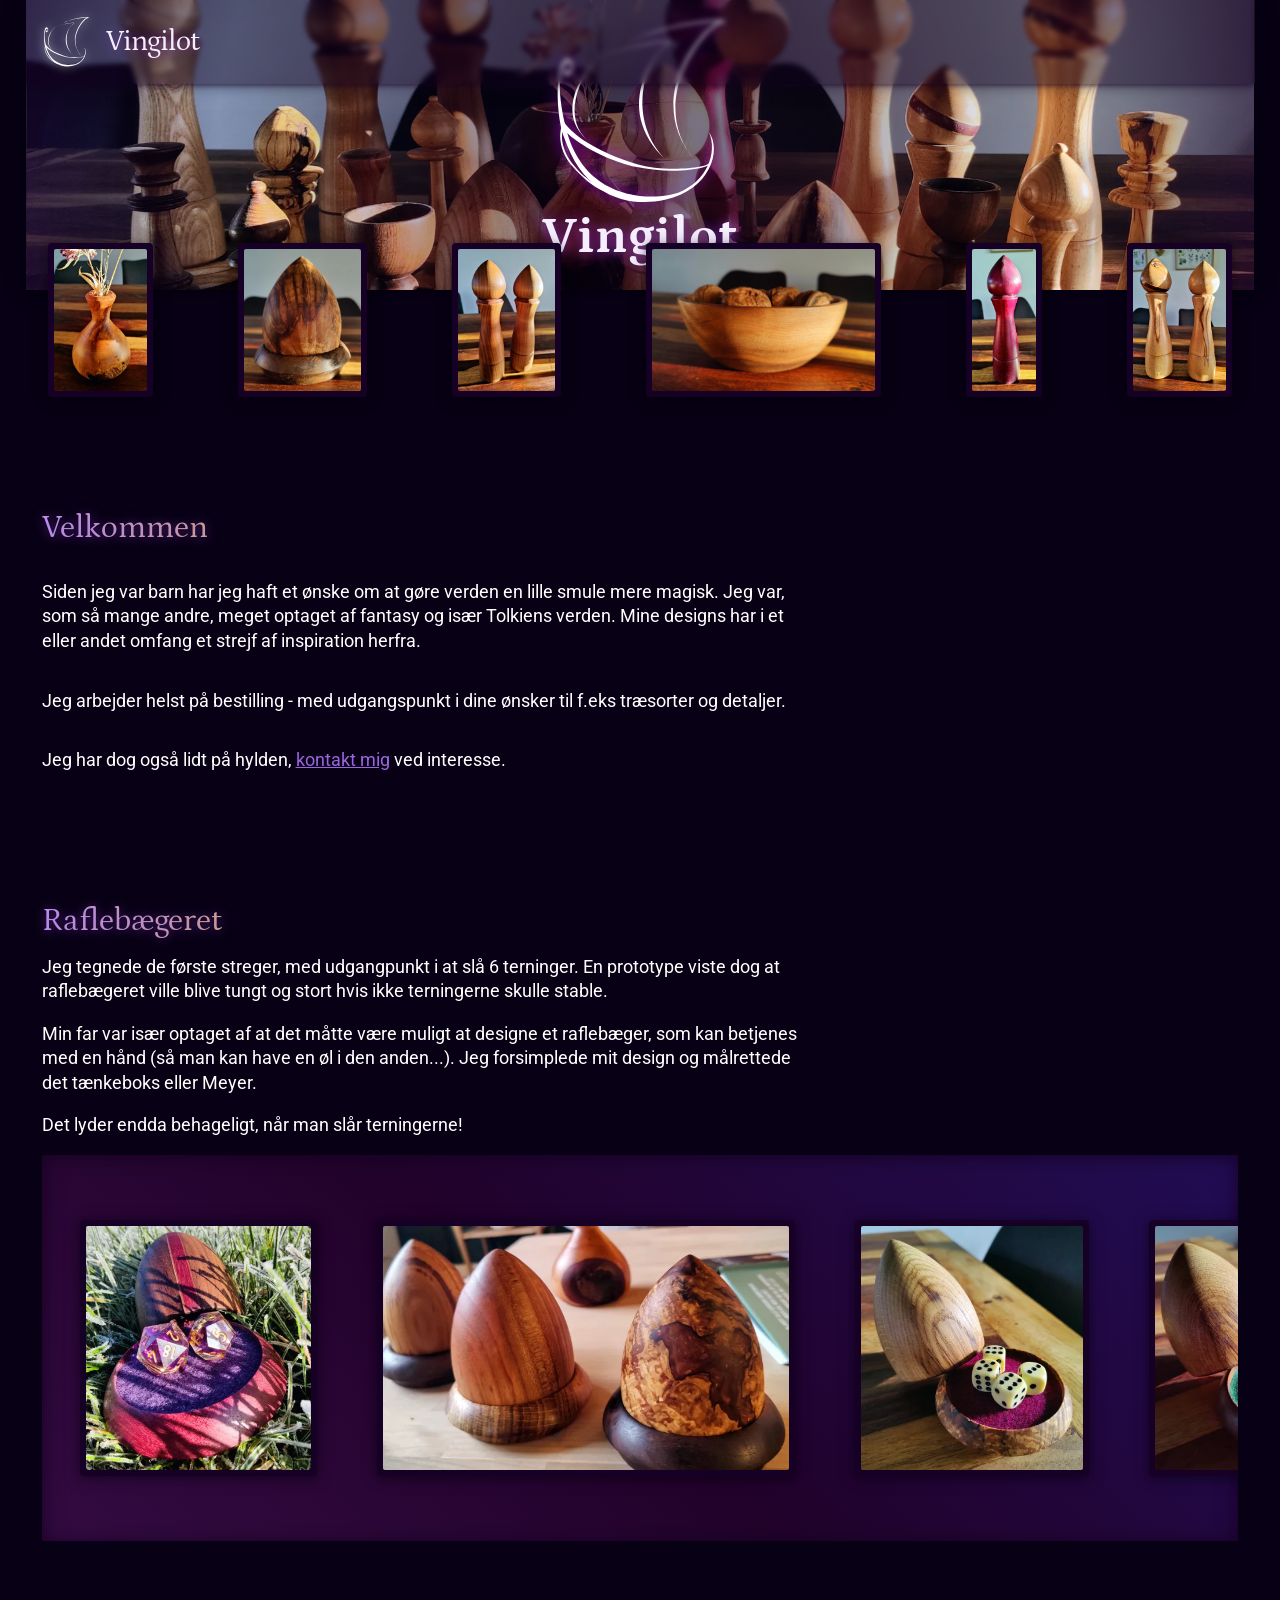
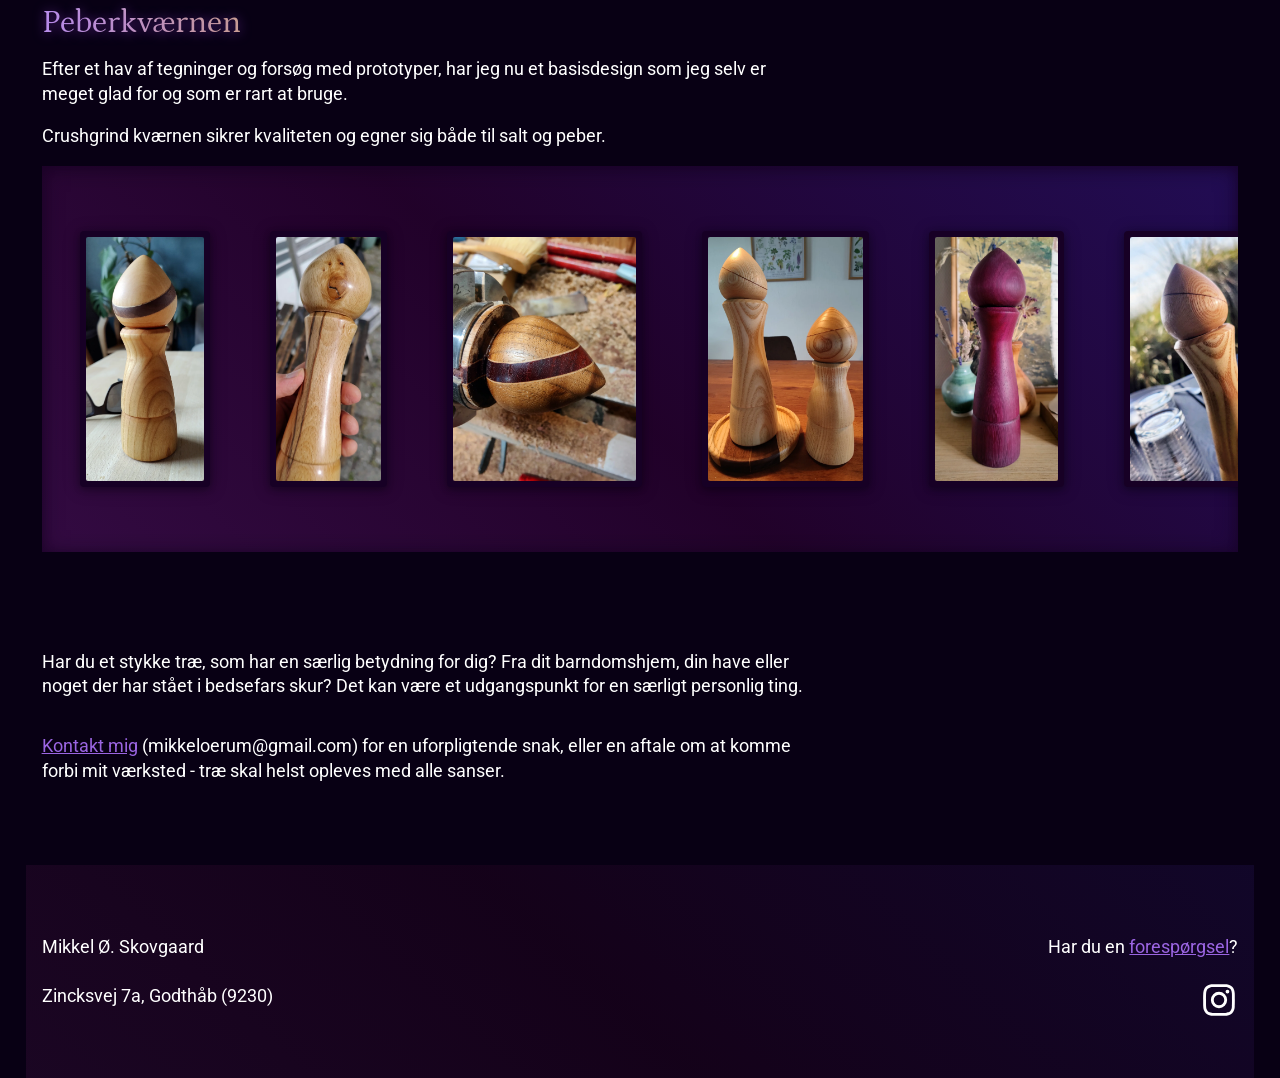
==== index.html @ 942db1cf "lazy load raffle" ====
<!doctype html>
<html lang="da-DK">
<head>
	<meta charset="UTF-8">
	<meta name="title" content="Trædrejer, Mikkel Ø. Skovgaard">
	<meta name="description" content="Jeg designer og drejer i træ og forsøger at skabe et lille strejf af hverdagsmagi med de ting jeg laver.">
	<meta name="viewport" content="width=device-width, initial-scale=1.0, maximum-scale=1, user-scalable=0">
    <link rel="canonical" href="https://vingilot.dk" />
	<title>Vingilot, trædrejer Mikkel Ø. Skovgaard</title>

    <link rel="stylesheet" href="styles/index.css">
</head>
<body>
	<div class="header-menu">
		<div class="left">
			<img src="images/vingilot_clean4.svg" alt="Vingilot logo, a ship">
			<h2>Vingilot</h2>
		</div>	
	</div>
	<header>
		<div class="band">
			<div class="content">
				<img src="images/vingilot_clean4.svg" alt="Vingilot logo, a ship">
				<h1>Vingilot</h1>
			</div>
		</div>
	</header>
	
	<section class="band main-content">
		<div class="content">
			<div class="header-gallery">
				<button popovertarget="image1"> 
					<div class="gallery-image-container">
						<img src="images/gallery/vase.webp" alt="turned vase" />
					</div>
				</button>
				<button popovertarget="image3"> 
					<div class="gallery-image-container">
						<img src="images/gallery/raffle_knot.webp" alt="raffle cup made from wood. It looks a bit like an acorn" /> 
					</div>
				</button>
				<button popovertarget="image4"> 
					<div class="gallery-image-container">
						<img src="images/gallery/cherry_grinders.webp" alt="2 pepper grinders made from smoked cherry wood" /> 
					</div>
				</button>
				<button popovertarget="image5" class="hidden-600"> 
					<div class="gallery-image-container">
						<img src="images/gallery/walnut_bowl.webp" alt="walnut bowl with walnuts in" /> 
					</div>
				</button>
				<button popovertarget="image6" class="hidden-800"> 
					<div class="gallery-image-container">
						<img src="images/gallery/amaranth_grinder.webp" alt="pepper grinder made from a red wood called amaranth" /> 
					</div>
				</button>
				<button popovertarget="image7" class="hidden-700"> 
					<div class="gallery-image-container">
						<img src="images/gallery/beech_grinders.webp" alt="pepper grinders made from beech wood. They both have knots and miscolorations" /> 
					</div>
				</button>

				<div class="popover-image" popover id="image1">
					<img src="images/gallery/vase.webp" alt="turned vase" />
				</div>
				<div class="popover-image" popover id="image3">
					<img src="images/gallery/raffle_knot.webp" alt="raffle cup made from wood. It looks a bit like an acorn"  />
				</div>
				<div class="popover-image" popover id="image4">
					<img src="images/gallery/cherry_grinders.webp" alt="2 pepper grinders made from smoked cherry wood" />
				</div>
				<div class="popover-image" popover id="image5">
					<img src="images/gallery/walnut_bowl.webp" alt="walnut bowl with walnuts in" />
				</div>
				<div class="popover-image" popover id="image6">
					<img src="images/gallery/amaranth_grinder.webp" alt="pepper grinder made from a red wood called amaranth" />
				</div>
				<div class="popover-image" popover id="image7">
					<img src="images/gallery/beech_grinders.webp" alt="pepper grinders made from beech wood. They both have knots and miscolorations" />
				</div>
			</div>
		</div>
    </section>
	<section class="band">
		<div class="content text">
			<div>
				<h2>Velkommen</h2>
			</div>
			<p>Siden jeg var barn har jeg haft et ønske om at gøre verden en lille smule mere magisk. Jeg var, som så mange andre, meget optaget af fantasy og især Tolkiens verden. Mine designs har i et eller andet omfang et strejf af inspiration herfra.</p>
			<p>Jeg arbejder helst på bestilling - med udgangspunkt i dine ønsker til f.eks træsorter og detaljer.</p>
			<p>Jeg har dog også lidt på hylden, <a href="mailto:mikkeloerum@gmail.com">kontakt mig</a> ved interesse.</p>
		</div>
    </section>
	<section class="band">
		<div class="content">
			<div class="product">
				<h2>Raflebægeret</h2>
				<p>Jeg tegnede de første streger, med udgangpunkt i at slå 6 terninger. En prototype viste dog at raflebægeret ville blive tungt og stort hvis ikke terningerne skulle stable.</p>
				<p>Min far var især optaget af at det måtte være muligt at designe et raflebæger, som kan betjenes med en hånd (så man kan have en øl i den anden...). Jeg forsimplede mit design og målrettede det tænkeboks eller Meyer.</p>
				<p>Det lyder endda behageligt, når man slår terningerne!</p>
				<div class="gallery">
					<button popovertarget="raffle_7"> 
						<div class="gallery-image-container">
							<img src="images/gallery/raffle/raffle_7_small.webp" alt="raffle cup with 2 dungeons and dragons dice" /> 
						</div>
					</button>
					<button popovertarget="raffle_4"> 
						<div class="gallery-image-container">
							<img src="images/gallery/raffle/raffle_4_small.webp" alt="3 acorn shaped raffle cups" /> 
						</div>
					</button>
					<button popovertarget="raffle_a"> 
						<div class="gallery-image-container">
							<img src="images/gallery/raffle/raffle_a_small.webp" alt="raffle cup. the lid is leaning on the base revealing 4 dice" /> 
						</div>
					</button>
					<button popovertarget="raffle_8"> 
						<div class="gallery-image-container">
							<img src="images/gallery/raffle/raffle_8_small.webp" alt="raffle cup. the lid is leaning on the base" /> 
						</div>
					</button>
					<button popovertarget="raffle_3"> 
						<div class="gallery-image-container">
							<img src="images/gallery/raffle/raffle_3_small.webp" alt="rafle cups on a shelf" /> 
						</div>
					</button>
					<button popovertarget="raffle_2"> 
						<div class="gallery-image-container">
							<img src="images/gallery/raffle/raffle_2_small.webp" alt="4 raffle cups. the one in front has it's lid leaning on the base revealing 4 dice on red felt" /> 
						</div>
					</button>
					<button popovertarget="raffle_9"> 
						<div class="gallery-image-container">
							<img src="images/gallery/raffle/raffle_9_small.webp" alt="4 raffle cups" /> 
						</div>
					</button>
					<button popovertarget="raffle_6"> 
						<div class="gallery-image-container">
							<img src="images/gallery/raffle/raffle_6_small.webp" alt="raffle cup with amaranth detail. 4 dice" /> 
						</div>
					</button>

					<div class="popover-image" popover id="raffle_2">
						<img src="images/gallery/raffle/raffle_2.webp" loading="lazy" alt="4 raffle cups. the one in front has it's lid leaning on the base revealing 4 dice on red felt" /> 
					</div>
					<div class="popover-image" popover id="raffle_3">
						<img src="images/gallery/raffle/raffle_3.webp" loading="lazy" alt="rafle cups on a shelf" /> 
					</div>
					<div class="popover-image" popover id="raffle_4">
						<img src="images/gallery/raffle/raffle_4.webp" loading="lazy" alt="3 acorn shaped raffle cups" /> 
					</div>
					<div class="popover-image" popover id="raffle_6">
						<img src="images/gallery/raffle/raffle_6.webp" loading="lazy" alt="raffle cup with amaranth detail. 4 dice" /> 
					</div>
					<div class="popover-image" popover id="raffle_7">
						<img src="images/gallery/raffle/raffle_7.webp" loading="lazy" alt="raffle cup with 2 dungeons and dragons dice" /> 
					</div>
					<div class="popover-image" popover id="raffle_8">
						<img src="images/gallery/raffle/raffle_8.webp" loading="lazy" alt="raffle cup. the lid is leaning on the base" /> 
					</div>
					<div class="popover-image" popover id="raffle_9">
						<img src="images/gallery/raffle/raffle_9.webp" loading="lazy" alt="4 raffle cups" /> 
					</div>
					<div class="popover-image" popover id="raffle_a">
						<img src="images/gallery/raffle/raffle_a.webp" loading="lazy" alt="raffle cup. the lid is leaning on the base revealing 4 dice" /> 
					</div>
				</div>
			</div>
		</div>
	</section>
	<section class="band">
		<div class="content">
			<div class="product">
				<h2>Peberkværnen</h2>
				<p>Efter et hav af tegninger og forsøg med prototyper, har jeg nu et basisdesign som jeg selv er meget glad for og som er rart at bruge.</p>
				<p>Crushgrind kværnen sikrer kvaliteten og egner sig både til salt og peber.</p>
				<div class="gallery">
					<button popovertarget="grinder_9"> 
						<div class="gallery-image-container">
							<img src="images/gallery/grinder/grinder_9.webp" alt="cherry pepper grinder with walnut detail." /> 
						</div>
					</button>
					<button popovertarget="grinder_2"> 
						<div class="gallery-image-container">
							<img src="images/gallery/grinder/grinder_2.webp" alt="beech pepper grinder with a knot and miscolored wood" /> 
						</div>
					</button>
					<button popovertarget="grinder_b"> 
						<div class="gallery-image-container">
							<img src="images/gallery/grinder/grinder_b.webp" alt="walnut pepper grinder top sitting in the lathe. amaranth detail" /> 
						</div>
					</button>
					<button popovertarget="grinder_a"> 
						<div class="gallery-image-container">
							<img src="images/gallery/grinder/grinder_a.webp" alt="a big and a small pepper grinder in a light wood" /> 
						</div>
					</button>
					<button popovertarget="grinder_5"> 
						<div class="gallery-image-container">
							<img src="images/gallery/grinder/grinder_5.webp" alt="amarant pepper grinder" /> 
						</div>
					</button>
					<button popovertarget="grinder_6"> 
						<div class="gallery-image-container">
							<img src="images/gallery/grinder/grinder_6.webp" alt="pepper grinder on a table. Sunshine in the background" /> 
						</div>
					</button>
					<button popovertarget="grinder_7"> 
						<div class="gallery-image-container">
							<img src="images/gallery/grinder/grinder_7.webp" alt="2 pepper grinders one is dark made from walnut and ebony the other from beech wood" /> 
						</div>
					</button>
					<button popovertarget="grinder_3"> 
						<div class="gallery-image-container">
							<img src="images/gallery/grinder/grinder_3.webp" alt="hand holding a small and a large pepper grinder" /> 
						</div>
					</button>
					<button popovertarget="grinder_1"> 
						<div class="gallery-image-container">
							<img src="images/gallery/grinder/grinder_1.webp" alt="small pepper grinder made from light wood" /> 
						</div>
					</button>
					<button popovertarget="grinder_8"> 
						<div class="gallery-image-container">
							<img src="images/gallery/grinder/grinder_8.webp" alt="small pepper grinder made from cherry standing on a lawn" /> 
						</div>
					</button>

					<div class="popover-image" popover id="grinder_1">
						<img src="images/gallery/grinder/grinder_1.webp" alt="small pepper grinder made from light wood" />
					</div>
					<div class="popover-image" popover id="grinder_2">
						<img src="images/gallery/grinder/grinder_2.webp" alt="beech pepper grinder with a knot and miscolored wood" />
					</div>
					<div class="popover-image" popover id="grinder_3">
						<img src="images/gallery/grinder/grinder_3.webp" alt="hand holding a small and a large pepper grinder" />
					</div>
					<div class="popover-image" popover id="grinder_5">
						<img src="images/gallery/grinder/grinder_5.webp" alt="amarant pepper grinder" />
					</div>
					<div class="popover-image" popover id="grinder_6">
						<img src="images/gallery/grinder/grinder_6.webp" alt="pepper grinder on a table. Sunshine in the background" />
					</div>
					<div class="popover-image" popover id="grinder_7">
						<img src="images/gallery/grinder/grinder_7.webp" alt="2 pepper grinders one is dark made from walnut and ebony the other from beech wood" />
					</div>
					<div class="popover-image" popover id="grinder_8">
						<img src="images/gallery/grinder/grinder_8.webp" alt="small pepper grinder made from cherry standing on a lawn" />
					</div>
					<div class="popover-image" popover id="grinder_9">
						<img src="images/gallery/grinder/grinder_9.webp" alt="cherry pepper grinder with walnut detail." />
					</div>
					<div class="popover-image" popover id="grinder_a">
						<img src="images/gallery/grinder/grinder_a.webp" alt="a big and a small pepper grinder in a light wood" />
					</div>
					<div class="popover-image" popover id="grinder_b">
						<img src="images/gallery/grinder/grinder_b.webp" alt="walnut pepper grinder top sitting in the lathe. amaranth detail" />
					</div>
				</div>
			</div>
		</div>
	</section>
	<section class="band">
		<div class="content text">
			<p>Har du et stykke træ, som har en særlig betydning for dig? Fra dit barndomshjem, din have eller noget der har stået i bedsefars skur? Det kan være et udgangspunkt for en særligt personlig ting.</p>
			<p><a href="mailto:mikkeloerum@gmail.com">Kontakt mig</a> (mikkeloerum@gmail.com) for en uforpligtende snak, eller en aftale om at komme forbi mit værksted - træ skal helst opleves med alle sanser.</p>
		</div>
    </section>
	<footer class="band">
		<div class="content">
			<div>
				<p>Mikkel Ø. Skovgaard</p>
				<p>Zincksvej 7a, Godthåb (9230)</p>
			</div>
			<div class="right">
				<p>Har du en <a href="mailto:mikkeloerum@gmail.com">forespørgsel</a>?</p>
				<a href="https://www.instagram.com/mikkeloerumskp/"><img src="images/instagram-53.svg" /></a>
			</div>	
		</div>
	</footer>
</body>

<!--

Link to socials, link back here..

Hylden som interaktivt billede.

small images for performance

Better camera
About me page/section - More Vingilot, storytelling

(Hero image) - still want to do the one with stuff in the dunes
(Responsive improvements)

News section? Image feed?

-->

</html>
---- styles/index.css ----
@import url('https://fonts.googleapis.com/css2?family=Petrona:ital,wght@0,400;1,700&family=Roboto:wght@300;400;700&display=swap');

*,
*::before,
*::after {
  box-sizing: border-box;
}

html, body {
    font-size: 16px;
    padding: 0;
    margin: 0;
    display: flex;
    flex: 1;
    flex-direction: column;
    height: 100vh;
    position: relative;
    background-color: #080014;
    color: #fff;
    align-items: center;
}

.header-menu {
    position: fixed;
    top: 0;
    padding: 1rem;
    background-color: rgba(18, 2, 32, 0.456);
    z-index: 8;
    display: flex;
    justify-content: space-between;
    backdrop-filter: blur(0.15rem);
    box-shadow: 0 2px 4px rgba(26, 0, 41, 0.453), 0 2px 14px rgba(17, 0, 27, 0.511);

    h2 {
        margin: 0;
        font-size: 1.8rem;
        font-weight: 400;
        letter-spacing: -1px;
    }

    img {
        width: 3rem;
        margin-right: 1rem;
        filter: drop-shadow(0 0 .3rem rgb(255, 255, 255));
    }

    .left {
        display: flex;
        align-items: center;
    }
}

header {
    max-width: 1920px;
    background-image: radial-gradient(circle,rgba(11, 1, 24, 0.551) 12%, rgba(11, 1, 24, 0) 67%, rgba(28, 2, 51, 0.541) 100%), url(../images/vingi_bg.webp);
    background-size: cover;
    background-position: center;
    box-shadow: 0px 2px 6px #03000836, 0px 2px 12px #05000f5d, 0px 2px 24px #0a01202c;
    position: relative;
    z-index: 0;
    width: 100%;
    aspect-ratio: 2.1;
    flex-direction: column;
    display: flex;

    .content {
        align-items: center;
        flex-direction: row;
        justify-content: center;
    }

    img {
        width: clamp(4rem, 14vw, 18rem);
        filter: drop-shadow(0 0 .5rem rgb(136, 4, 212));
    }

    h1 {
        filter: drop-shadow(0 0 .5rem rgba(136, 4, 212, 0.23));
    }
}

section, header, footer, .header-menu {
    width: clamp(360px, 96vw, 1800px);
}

.band .header-navigation .content {
    align-items: center;
    flex-direction: row;
}

.band {
    display: flex;
    flex: 1;
    justify-content: center;
}

.band .content {
    display: flex;
    flex: 1; 
    flex-direction: column;
    padding: 1em;
    max-width: 100%;
}

.content.text {
    padding-top: 4rem;
    padding-bottom: 4rem;
}

.content h2 {
    display: inline-block;
	background: linear-gradient(90deg, #bc96ed, #cea78b);
	background-clip: text;
	-webkit-text-fill-color: transparent;
}

p, a {
    font-family: 'Roboto', sans-serif;
    line-height: 1.4em;
    max-width: 48rem;
    font-size: 1.1rem;
}

a, a:visited {
    color: #9b65e2;
    text-decoration: underline;
}

a:hover {
    text-decoration: underline;
}

h1, h2, h3, h4, h5, h6 {
    font-family: 'Roboto', sans-serif;
}

h1, h2 {
    color: #f5eefd;
    text-shadow: 0px 1px 0.7rem #9b44e298;
    font-family: "Petrona", serif;
}

h1 {
    font-size: clamp(2rem, calc(2.8vw + 1rem), 4rem);
    font-weight: 700;
    margin-top: 0;
    margin-bottom: 0.5rem;
}

h2 {
    margin-top: 2rem;
    margin-bottom: 1rem;
    font-size: 2rem;
    font-weight: 400;
}

h2 + p {
    margin-top: 0;
}

.header-gallery {
    display: flex;
    justify-content: space-between;
    position: relative;
    z-index: 4;
    margin-top: clamp(-8rem, -5vw, -3rem);
}

.gallery {
    display: flex;
    gap: 3rem;
    overflow-y: auto;
    max-width: 100%;
    background-image: linear-gradient(43deg,#801d945b,#4c044e5f 46%,#5828dd51);
    padding: 4rem 2rem;
    box-shadow: inset 0 2px 8px rgba(26, 0, 41, 0.474), inset 0 2px 20px rgba(17, 0, 27, 0.618);

    .gallery-image-container {
        height: clamp(256px, 18vw, 420px);
    }

}

button {
    border: none;
    background-color: transparent;
}

.gallery-image-container {
    display: inline-block;
    height: clamp(128px, 12vw, 256px);
    border: 6px solid rgb(23, 0, 37);
    border-radius: 4px;
    box-shadow: 0px 2px 6px #03000849, 0px 2px 16px #05000f5b;
    cursor: pointer;
    background-color: rgb(23, 0, 37);

    img {
        max-height: 100%;
        border-radius: 2px;
    }
}

.popover-image {
    padding: 0;
    border: 6px solid rgb(23, 0, 37);
    border-radius: 4px;
    box-shadow: 0px 2px 6px #030008a1, 0px 2px 16px 3px #05000f57, 0px 2px 24px 12px #0a012044;
    transition: opacity .4s, translate .4s, overlay .4s allow-discrete, display .4s allow-discrete;
    opacity: 0;
    translate: 0 5em;
    background-color: rgb(23, 0, 37);
    content-visibility: hidden;

    &:popover-open {
        opacity: 1;
        translate: 0 0;
        content-visibility: visible;
    }

    img {
        max-width: 84vw;
        max-height: 84vh;
    }
}

@starting-style {
  .popover-image {
    &:popover-open {
      opacity: 0;
      translate: 0 5em;
    }
  }
}

.image-band {
    display: inline-flex;
    flex-direction: row;
    flex: 1;
    gap: 2rem;
    flex-wrap: wrap;
    margin-bottom: 2rem;

    img {
        height: 320px;
        transition: all .25s ease;
        filter: saturate(0.84);

        &:hover {
            filter: saturate(1);
        }
    }
}

.shelf-item {
    position: relative;
    box-shadow: 0px 1px 7px #09000cb6, 0px 1px 14px #000000d8;

    img {
        position: relative;
        z-index: 0;
        height: 360px;
        
    }

    .shelf-item-info {
        position: absolute;
        z-index: 1;
        bottom: 0;
        right: 0;
        left: 0;
        background: linear-gradient(360deg,rgba(10, 1, 24, 0.911) 0%, rgba(17, 2, 36, 0) 100%);
        display: flex;
        flex-direction: column;
        align-items: end;
        padding: 1rem 1.5rem;
        padding-top: 8rem;
    }

    p {
        margin: 0;
        font-size: 2rem;
        line-height: 1;
        color: #dfc5ff;
        text-shadow: 0px 1px 4px #000;
    }
}

footer {
    background-color: #06010c;
    background-image: linear-gradient(43deg,#801d942b,#4c044e34 46%,#5828dd23);
    padding: 2rem 0;
    width: 100%;

    img {
        width: 2.4rem;
    }
}

footer p, footer a, footer a:visited {
    line-height: 2rem;
}

footer a {
    text-decoration: underline;
}

footer.band .content {
    flex-direction: row;
    justify-content: space-between;
    align-items: center;
}

.right {
    text-align: right;
}

@media (max-width: 600px) {
    .hidden-600 {
        display: none;
    }
}

@media (max-width: 800px) {
    .hidden-800 {
        display: none;
    }

    header {
        aspect-ratio: 1.8;
    }
    
    .header-menu, header {
        width: 100vw;
    }
}

@media (max-width: 700px) {
    .hidden-700 {
        display: none;
    }

    header {
        aspect-ratio: 1.6;
    }
}

@media (max-width: 600px) {
    .hidden-600 {
        display: none;
    }

    header {
        aspect-ratio: 1.2;
    }

    .gallery-image-container, .popover-image {
        border-width: 4px;
    }

    .gallery {
        max-width: initial;
        margin: 0 -1rem 0 -1rem;
        padding: 2rem;
        gap: 2rem
    }

    .popover-image img {
        max-width: 96vw;
    }

    .content.text {
        padding-top: 2rem;
        padding-bottom: 2rem;
    }

    footer {
        padding: 0;

        p, a {
            font-size: 0.9rem;
        }
    }
}
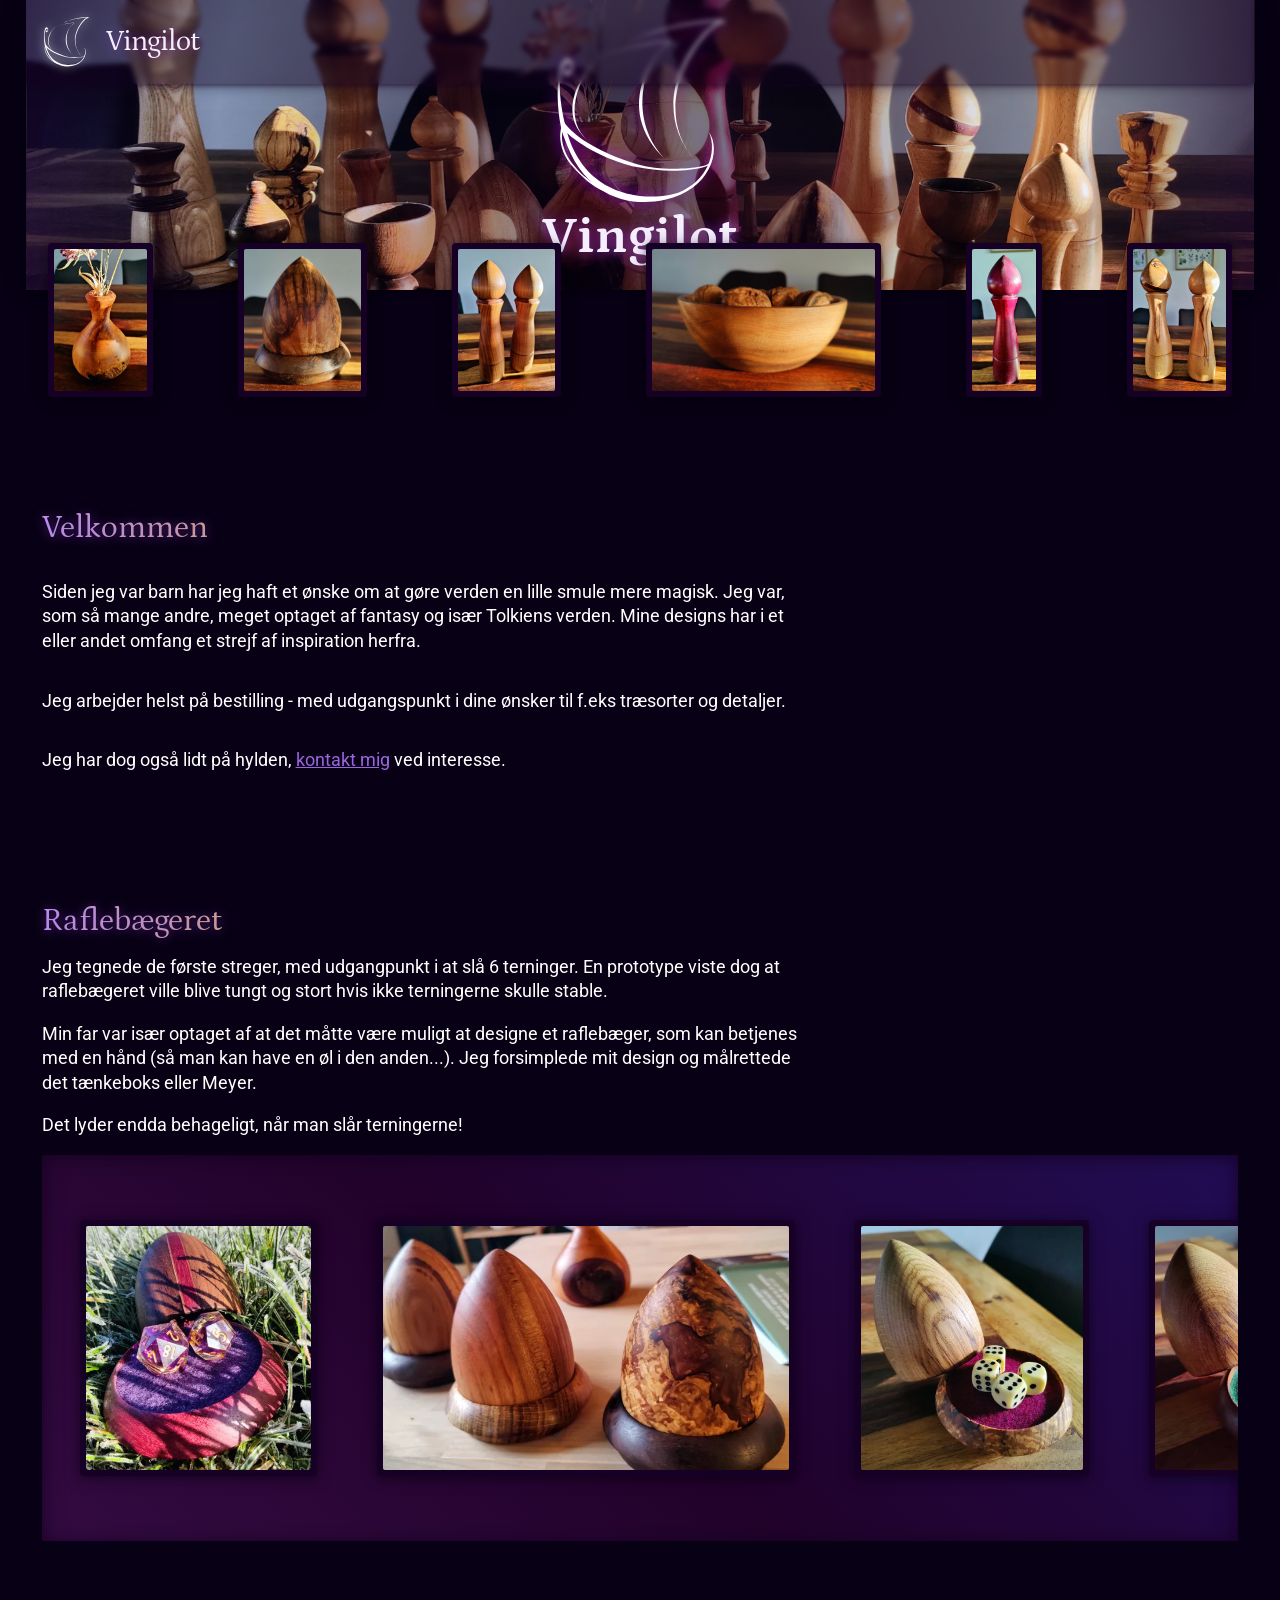
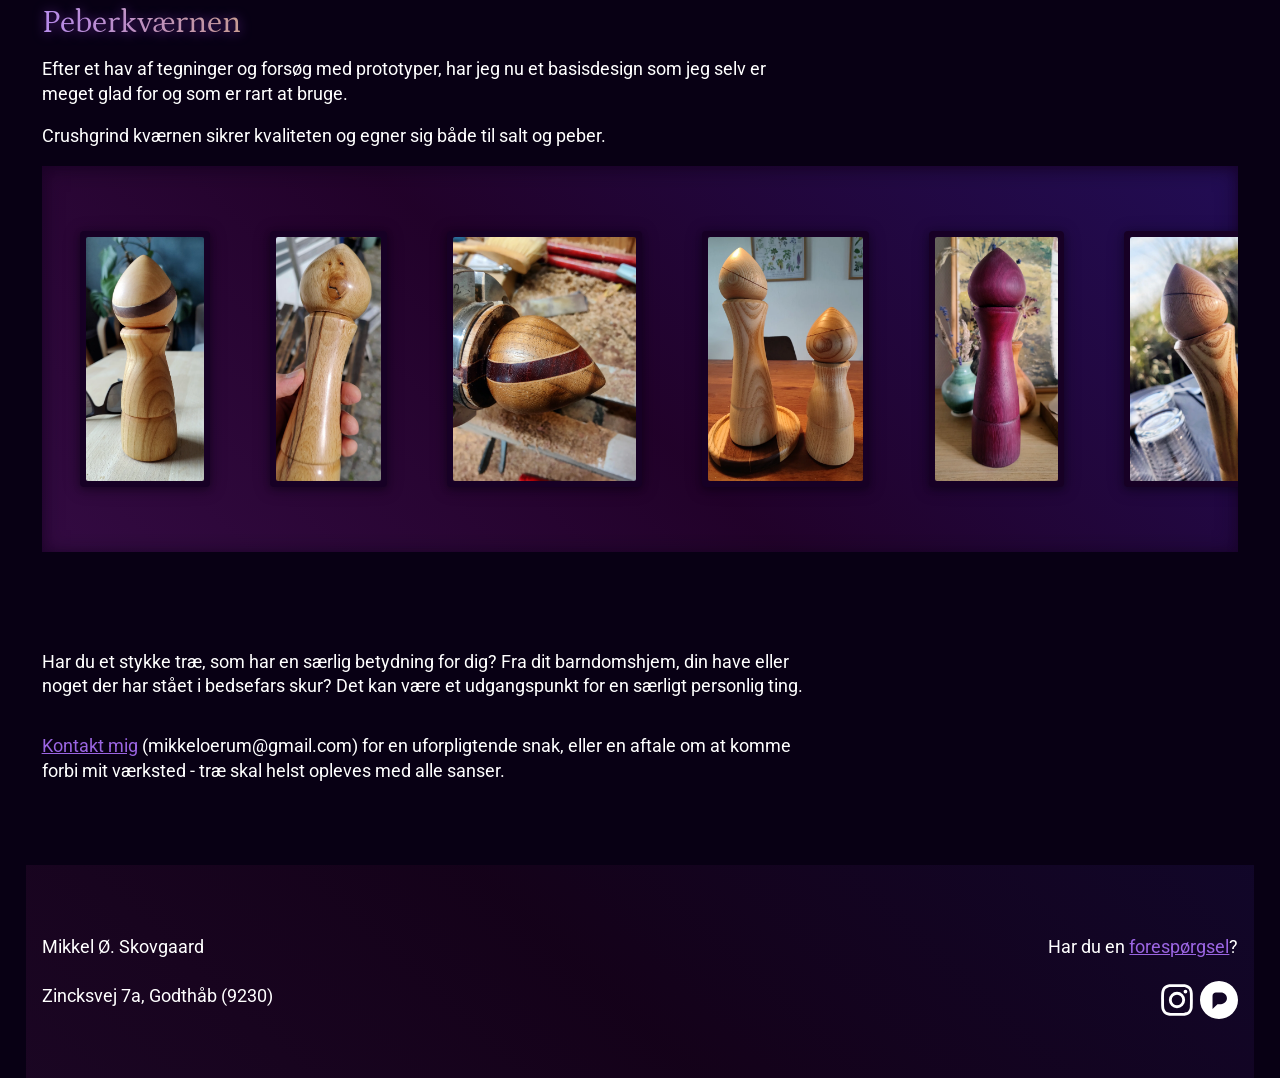
==== commit 3c388aee: "Socials" ====
--- a/index.html
+++ b/index.html
@@ -274,7 +274,10 @@
 			</div>
 			<div class="right">
 				<p>Har du en <a href="mailto:mikkeloerum@gmail.com">forespørgsel</a>?</p>
-				<a href="https://www.instagram.com/mikkeloerumskp/"><img src="images/instagram-53.svg" /></a>
+				<div class="socials">
+					<a href="https://www.instagram.com/mikkeloerumskp/" target="_blank"><img src="images/instagram-53.svg" /></a>
+					<a href="https://pixelfed.dk/Mikkeloerum" target="_blank"><img src="images/pfed.svg" /></a>
+				</div>
 			</div>	
 		</div>
 	</footer>
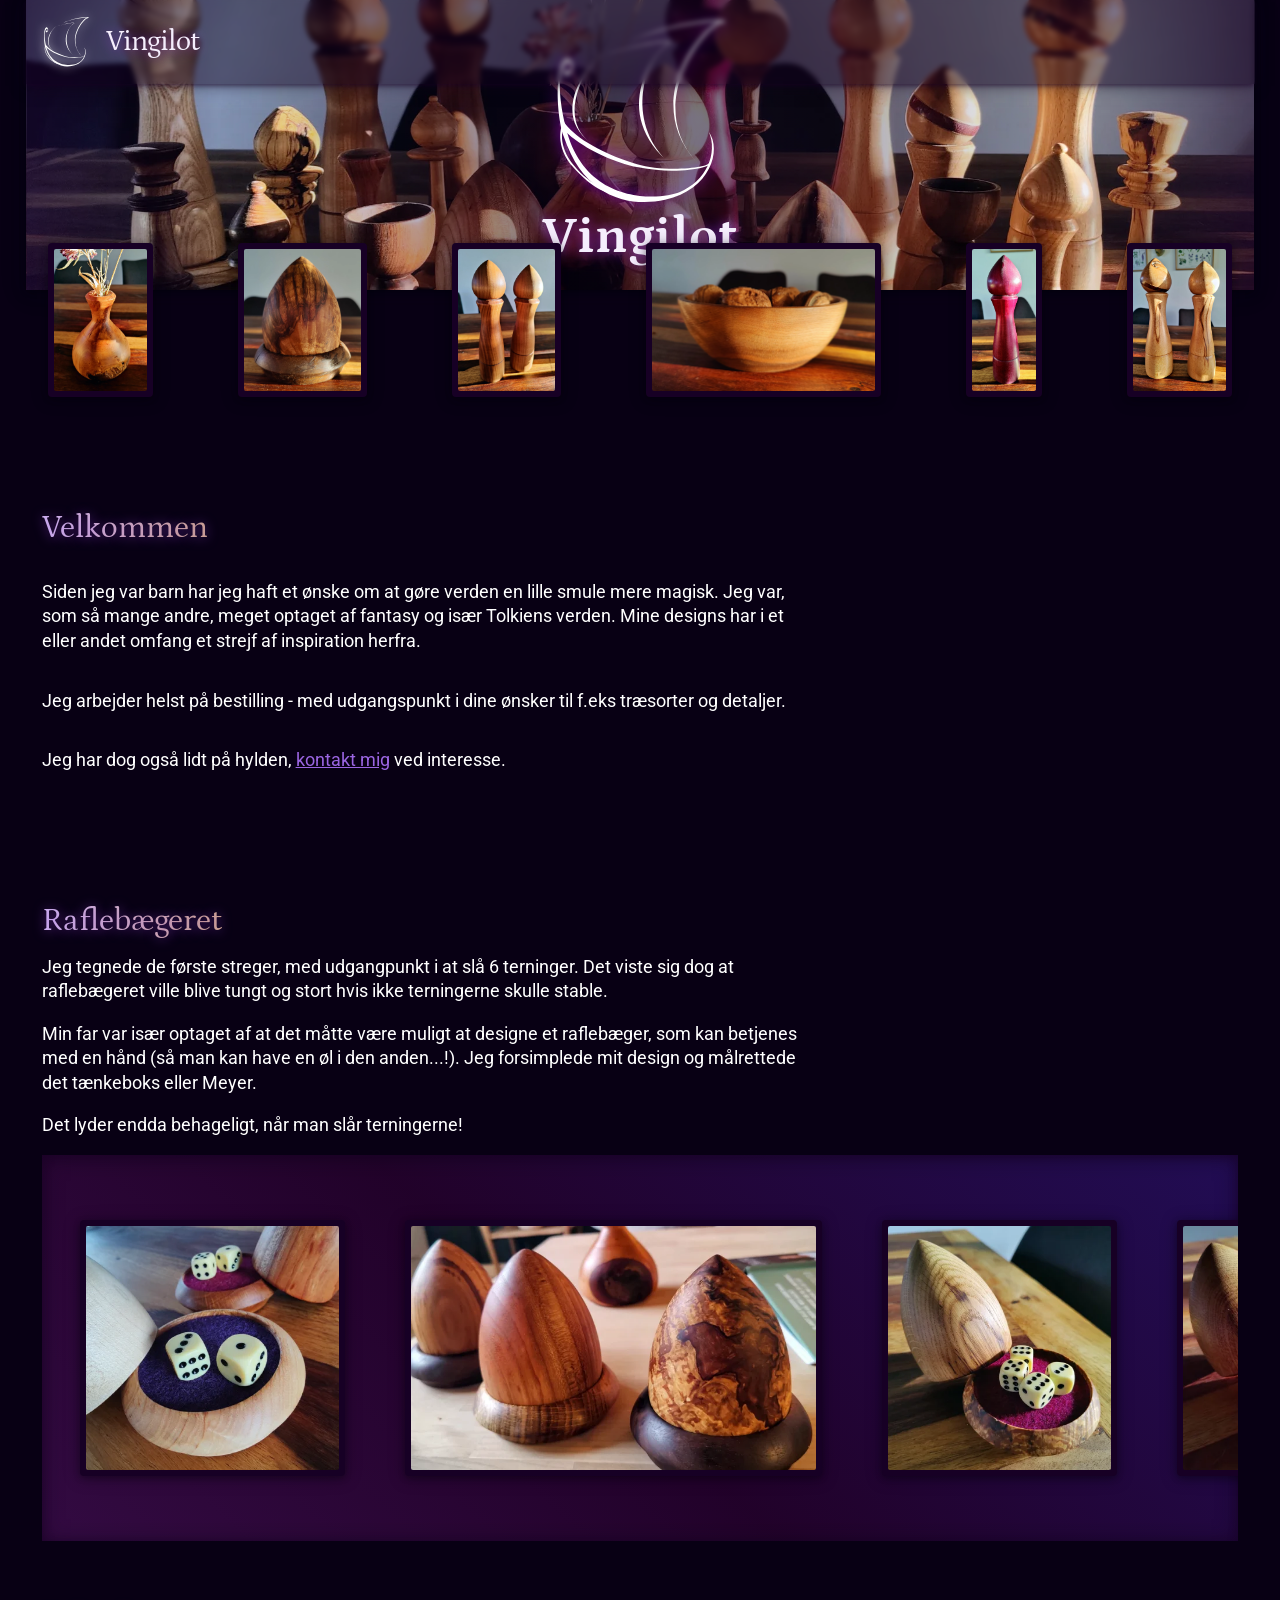
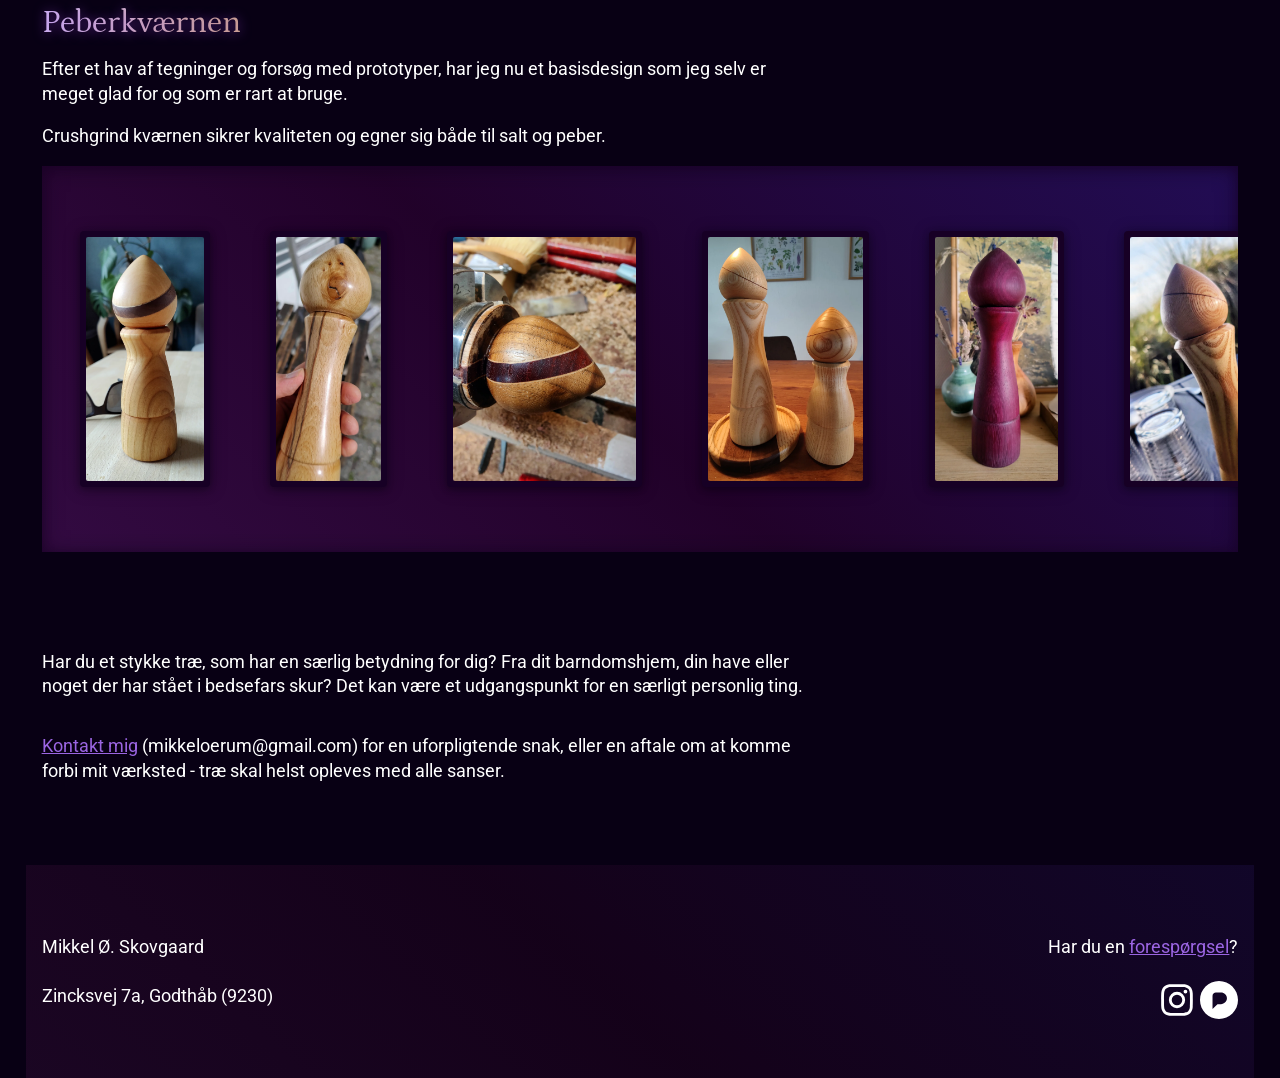
==== commit 392a3743: "New image" ====
--- a/index.html
+++ b/index.html
@@ -95,40 +95,45 @@
 		<div class="content">
 			<div class="product">
 				<h2>Raflebægeret</h2>
-				<p>Jeg tegnede de første streger, med udgangpunkt i at slå 6 terninger. En prototype viste dog at raflebægeret ville blive tungt og stort hvis ikke terningerne skulle stable.</p>
-				<p>Min far var især optaget af at det måtte være muligt at designe et raflebæger, som kan betjenes med en hånd (så man kan have en øl i den anden...). Jeg forsimplede mit design og målrettede det tænkeboks eller Meyer.</p>
+				<p>Jeg tegnede de første streger, med udgangpunkt i at slå 6 terninger. Det viste sig dog at raflebægeret ville blive tungt og stort hvis ikke terningerne skulle stable.</p>
+				<p>Min far var især optaget af at det måtte være muligt at designe et raflebæger, som kan betjenes med en hånd (så man kan have en øl i den anden...!). Jeg forsimplede mit design og målrettede det tænkeboks eller Meyer.</p>
 				<p>Det lyder endda behageligt, når man slår terningerne!</p>
 				<div class="gallery">
+					<button popovertarget="raffle_10"> 
+						<div class="gallery-image-container">
+							<img src="images/gallery/raffle/raffle_10_small.webp" alt="raffle cup with dice" /> 
+						</div>
+					</button>
+					<button popovertarget="raffle_4"> 
+						<div class="gallery-image-container">
+							<img src="images/gallery/raffle/raffle_4_small.webp" alt="3 acorn shaped raffle cups" /> 
+						</div>
+					</button>
+					<button popovertarget="raffle_a"> 
+						<div class="gallery-image-container">
+							<img src="images/gallery/raffle/raffle_a_small.webp" alt="raffle cup. the lid is leaning on the base revealing 4 dice" /> 
+						</div>
+					</button>
+					<button popovertarget="raffle_8"> 
+						<div class="gallery-image-container">
+							<img src="images/gallery/raffle/raffle_8_small.webp" alt="raffle cup. the lid is leaning on the base" /> 
+						</div>
+					</button>
+					<button popovertarget="raffle_3"> 
+						<div class="gallery-image-container">
+							<img src="images/gallery/raffle/raffle_3_small.webp" alt="rafle cups on a shelf" /> 
+						</div>
+					</button>
+					<button popovertarget="raffle_2"> 
+						<div class="gallery-image-container">
+							<img src="images/gallery/raffle/raffle_2_small.webp" alt="4 raffle cups. the one in front has it's lid leaning on the base revealing 4 dice on red felt" /> 
+						</div>
+					</button>
 					<button popovertarget="raffle_7"> 
 						<div class="gallery-image-container">
 							<img src="images/gallery/raffle/raffle_7_small.webp" alt="raffle cup with 2 dungeons and dragons dice" /> 
 						</div>
 					</button>
-					<button popovertarget="raffle_4"> 
-						<div class="gallery-image-container">
-							<img src="images/gallery/raffle/raffle_4_small.webp" alt="3 acorn shaped raffle cups" /> 
-						</div>
-					</button>
-					<button popovertarget="raffle_a"> 
-						<div class="gallery-image-container">
-							<img src="images/gallery/raffle/raffle_a_small.webp" alt="raffle cup. the lid is leaning on the base revealing 4 dice" /> 
-						</div>
-					</button>
-					<button popovertarget="raffle_8"> 
-						<div class="gallery-image-container">
-							<img src="images/gallery/raffle/raffle_8_small.webp" alt="raffle cup. the lid is leaning on the base" /> 
-						</div>
-					</button>
-					<button popovertarget="raffle_3"> 
-						<div class="gallery-image-container">
-							<img src="images/gallery/raffle/raffle_3_small.webp" alt="rafle cups on a shelf" /> 
-						</div>
-					</button>
-					<button popovertarget="raffle_2"> 
-						<div class="gallery-image-container">
-							<img src="images/gallery/raffle/raffle_2_small.webp" alt="4 raffle cups. the one in front has it's lid leaning on the base revealing 4 dice on red felt" /> 
-						</div>
-					</button>
 					<button popovertarget="raffle_9"> 
 						<div class="gallery-image-container">
 							<img src="images/gallery/raffle/raffle_9_small.webp" alt="4 raffle cups" /> 
@@ -140,6 +145,9 @@
 						</div>
 					</button>
 
+					<div class="popover-image" popover id="raffle_10">
+						<img src="images/gallery/raffle/raffle_10.webp" loading="lazy" alt="raffle cup with dice" /> 
+					</div>
 					<div class="popover-image" popover id="raffle_2">
 						<img src="images/gallery/raffle/raffle_2.webp" loading="lazy" alt="4 raffle cups. the one in front has it's lid leaning on the base revealing 4 dice on red felt" /> 
 					</div>
@@ -285,8 +293,6 @@
 
 <!--
 
-Link to socials, link back here..
-
 Hylden som interaktivt billede.
 
 small images for performance
--- a/styles/index.css
+++ b/styles/index.css
@@ -109,7 +109,7 @@
 
 .content h2 {
     display: inline-block;
-	background: linear-gradient(90deg, #bc96ed, #cea78b);
+	background: linear-gradient(90deg, #ceb5ef, #cea78b);
 	background-clip: text;
 	-webkit-text-fill-color: transparent;
 }
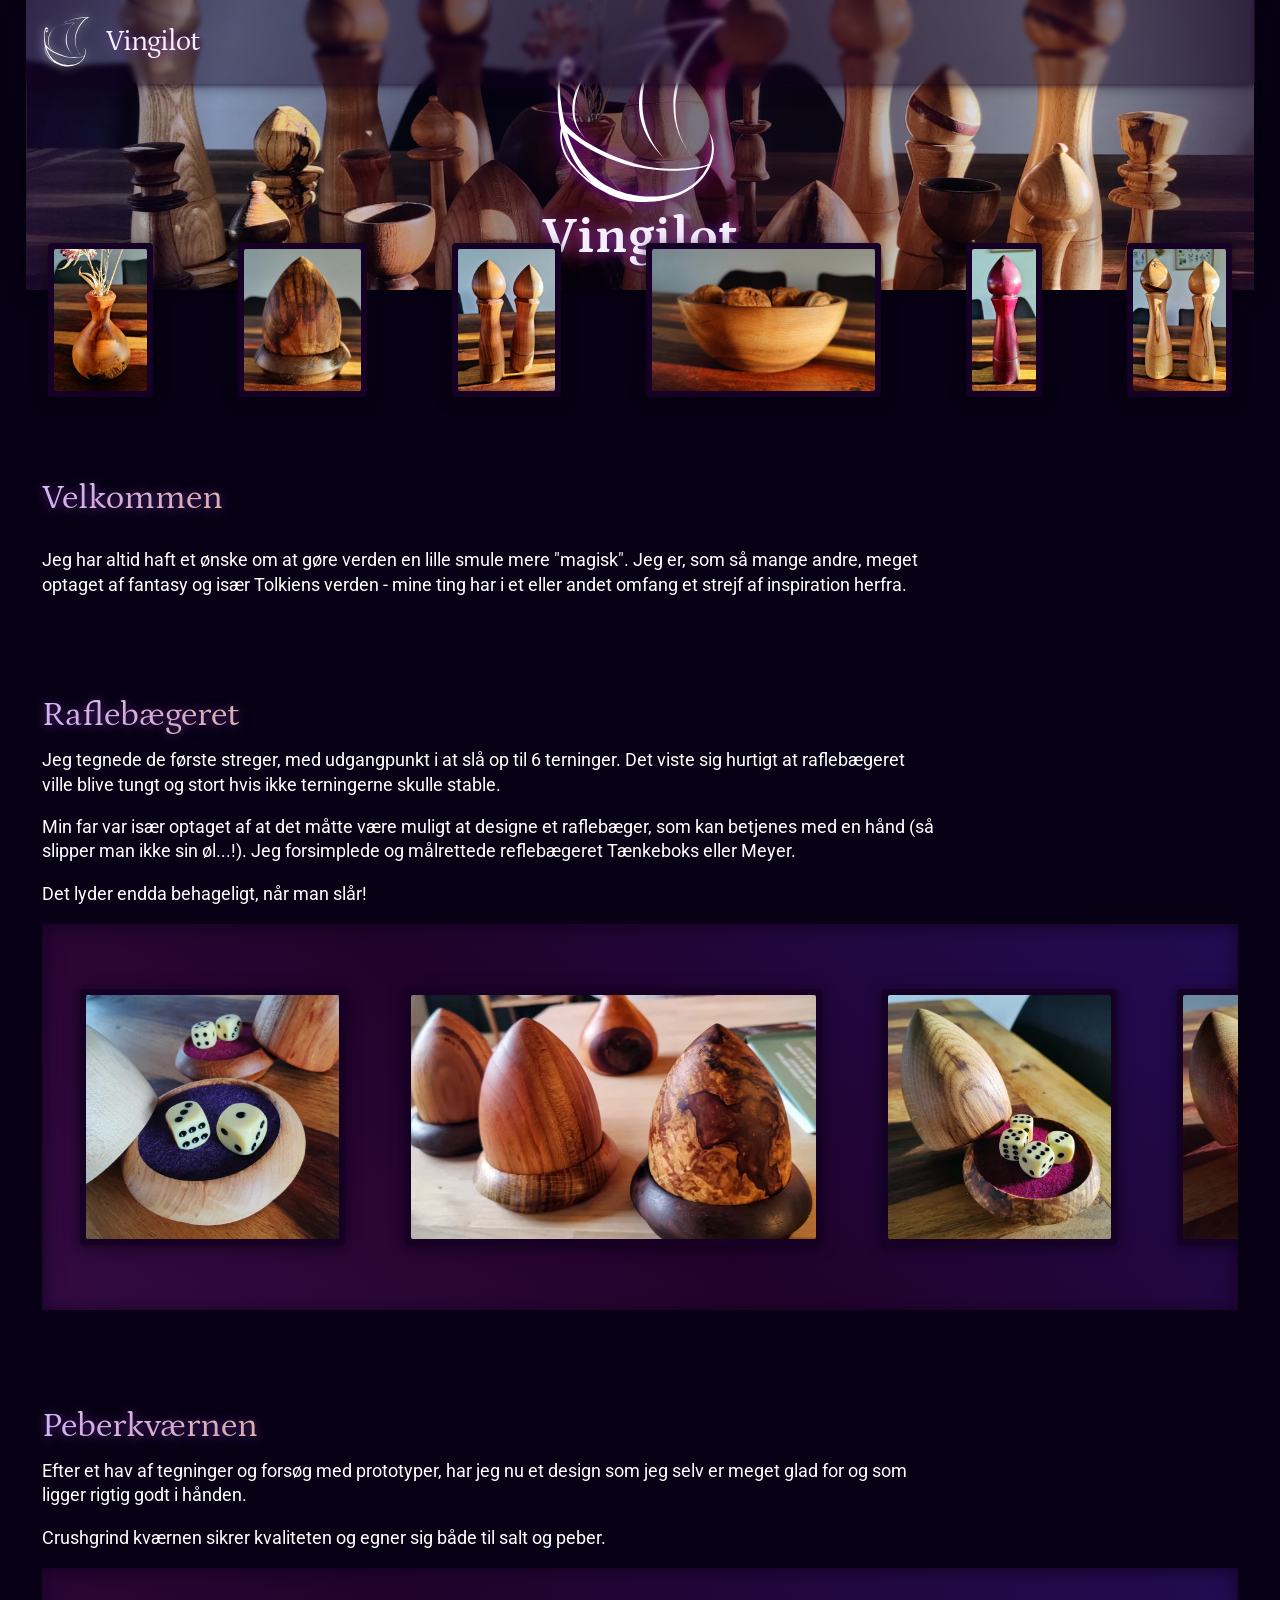
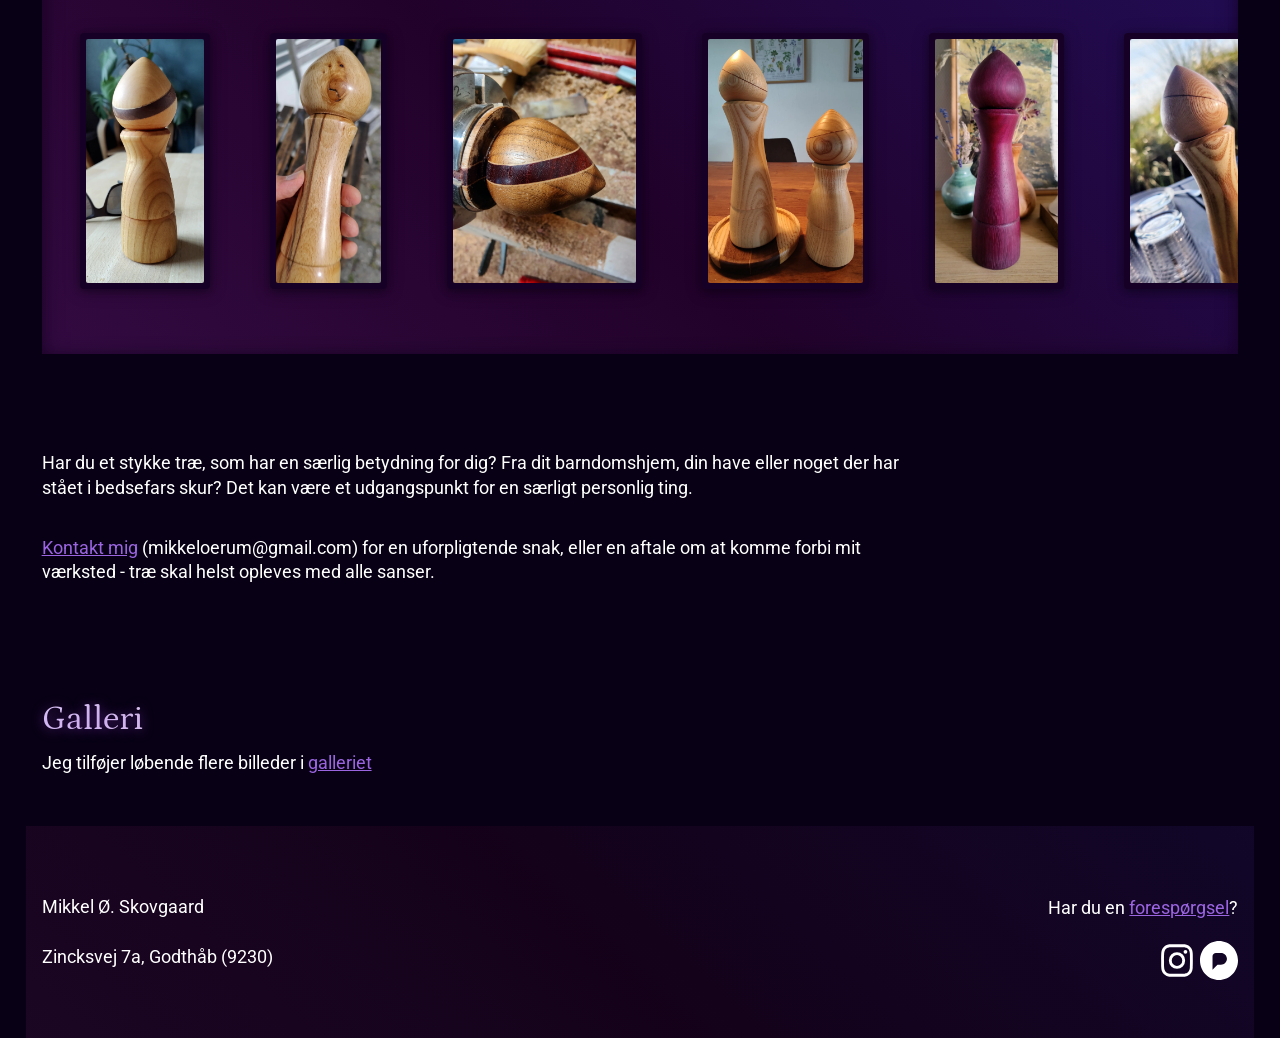
==== commit 81ab71fe: "gallery active" ====
--- a/index.html
+++ b/index.html
@@ -86,18 +86,16 @@
 			<div>
 				<h2>Velkommen</h2>
 			</div>
-			<p>Siden jeg var barn har jeg haft et ønske om at gøre verden en lille smule mere magisk. Jeg var, som så mange andre, meget optaget af fantasy og især Tolkiens verden. Mine designs har i et eller andet omfang et strejf af inspiration herfra.</p>
-			<p>Jeg arbejder helst på bestilling - med udgangspunkt i dine ønsker til f.eks træsorter og detaljer.</p>
-			<p>Jeg har dog også lidt på hylden, <a href="mailto:mikkeloerum@gmail.com">kontakt mig</a> ved interesse.</p>
+			<p>Jeg har altid haft et ønske om at gøre verden en lille smule mere "magisk". Jeg er, som så mange andre, meget optaget af fantasy og især Tolkiens verden - mine ting har i et eller andet omfang et strejf af inspiration herfra.</p>
 		</div>
     </section>
 	<section class="band">
 		<div class="content">
 			<div class="product">
 				<h2>Raflebægeret</h2>
-				<p>Jeg tegnede de første streger, med udgangpunkt i at slå 6 terninger. Det viste sig dog at raflebægeret ville blive tungt og stort hvis ikke terningerne skulle stable.</p>
-				<p>Min far var især optaget af at det måtte være muligt at designe et raflebæger, som kan betjenes med en hånd (så man kan have en øl i den anden...!). Jeg forsimplede mit design og målrettede det tænkeboks eller Meyer.</p>
-				<p>Det lyder endda behageligt, når man slår terningerne!</p>
+				<p>Jeg tegnede de første streger, med udgangpunkt i at slå op til 6 terninger. Det viste sig hurtigt at raflebægeret ville blive tungt og stort hvis ikke terningerne skulle stable.</p>
+				<p>Min far var især optaget af at det måtte være muligt at designe et raflebæger, som kan betjenes med en hånd (så slipper man ikke sin øl...!). Jeg forsimplede og målrettede reflebægeret Tænkeboks eller Meyer.</p>
+				<p>Det lyder endda behageligt, når man slår!</p>
 				<div class="gallery">
 					<button popovertarget="raffle_10"> 
 						<div class="gallery-image-container">
@@ -180,7 +178,7 @@
 		<div class="content">
 			<div class="product">
 				<h2>Peberkværnen</h2>
-				<p>Efter et hav af tegninger og forsøg med prototyper, har jeg nu et basisdesign som jeg selv er meget glad for og som er rart at bruge.</p>
+				<p>Efter et hav af tegninger og forsøg med prototyper, har jeg nu et design som jeg selv er meget glad for og som ligger rigtig godt i hånden.</p>
 				<p>Crushgrind kværnen sikrer kvaliteten og egner sig både til salt og peber.</p>
 				<div class="gallery">
 					<button popovertarget="grinder_9"> 
@@ -272,6 +270,12 @@
 		<div class="content text">
 			<p>Har du et stykke træ, som har en særlig betydning for dig? Fra dit barndomshjem, din have eller noget der har stået i bedsefars skur? Det kan være et udgangspunkt for en særligt personlig ting.</p>
 			<p><a href="mailto:mikkeloerum@gmail.com">Kontakt mig</a> (mikkeloerum@gmail.com) for en uforpligtende snak, eller en aftale om at komme forbi mit værksted - træ skal helst opleves med alle sanser.</p>
+		</div>
+    </section>
+	<section class="band">
+		<div class="content text">
+			<h2>Galleri</h2>
+			<p>Jeg tilføjer løbende flere billeder i <a href="pages/gallery.html">galleriet</a></p>
 		</div>
     </section>
 	<footer class="band">
--- a/styles/index.css
+++ b/styles/index.css
@@ -103,13 +103,13 @@
 }
 
 .content.text {
-    padding-top: 4rem;
-    padding-bottom: 4rem;
+    padding-top: 2rem;
+    padding-bottom: 2rem;
 }
 
 .content h2 {
     display: inline-block;
-	background: linear-gradient(90deg, #ceb5ef, #cea78b);
+	background: linear-gradient(90deg, #dac7f5, #e4bea4);
 	background-clip: text;
 	-webkit-text-fill-color: transparent;
 }
@@ -117,7 +117,7 @@
 p, a {
     font-family: 'Roboto', sans-serif;
     line-height: 1.4em;
-    max-width: 48rem;
+    max-width: 56rem;
     font-size: 1.1rem;
 }
 
@@ -149,8 +149,8 @@
 
 h2 {
     margin-top: 2rem;
-    margin-bottom: 1rem;
-    font-size: 2rem;
+    margin-bottom: 0.8rem;
+    font-size: 2.2rem;
     font-weight: 400;
 }
 
@@ -174,6 +174,7 @@
     background-image: linear-gradient(43deg,#801d945b,#4c044e5f 46%,#5828dd51);
     padding: 4rem 2rem;
     box-shadow: inset 0 2px 8px rgba(26, 0, 41, 0.474), inset 0 2px 20px rgba(17, 0, 27, 0.618);
+    margin-bottom: 2rem;
 
     .gallery-image-container {
         height: clamp(256px, 18vw, 420px);
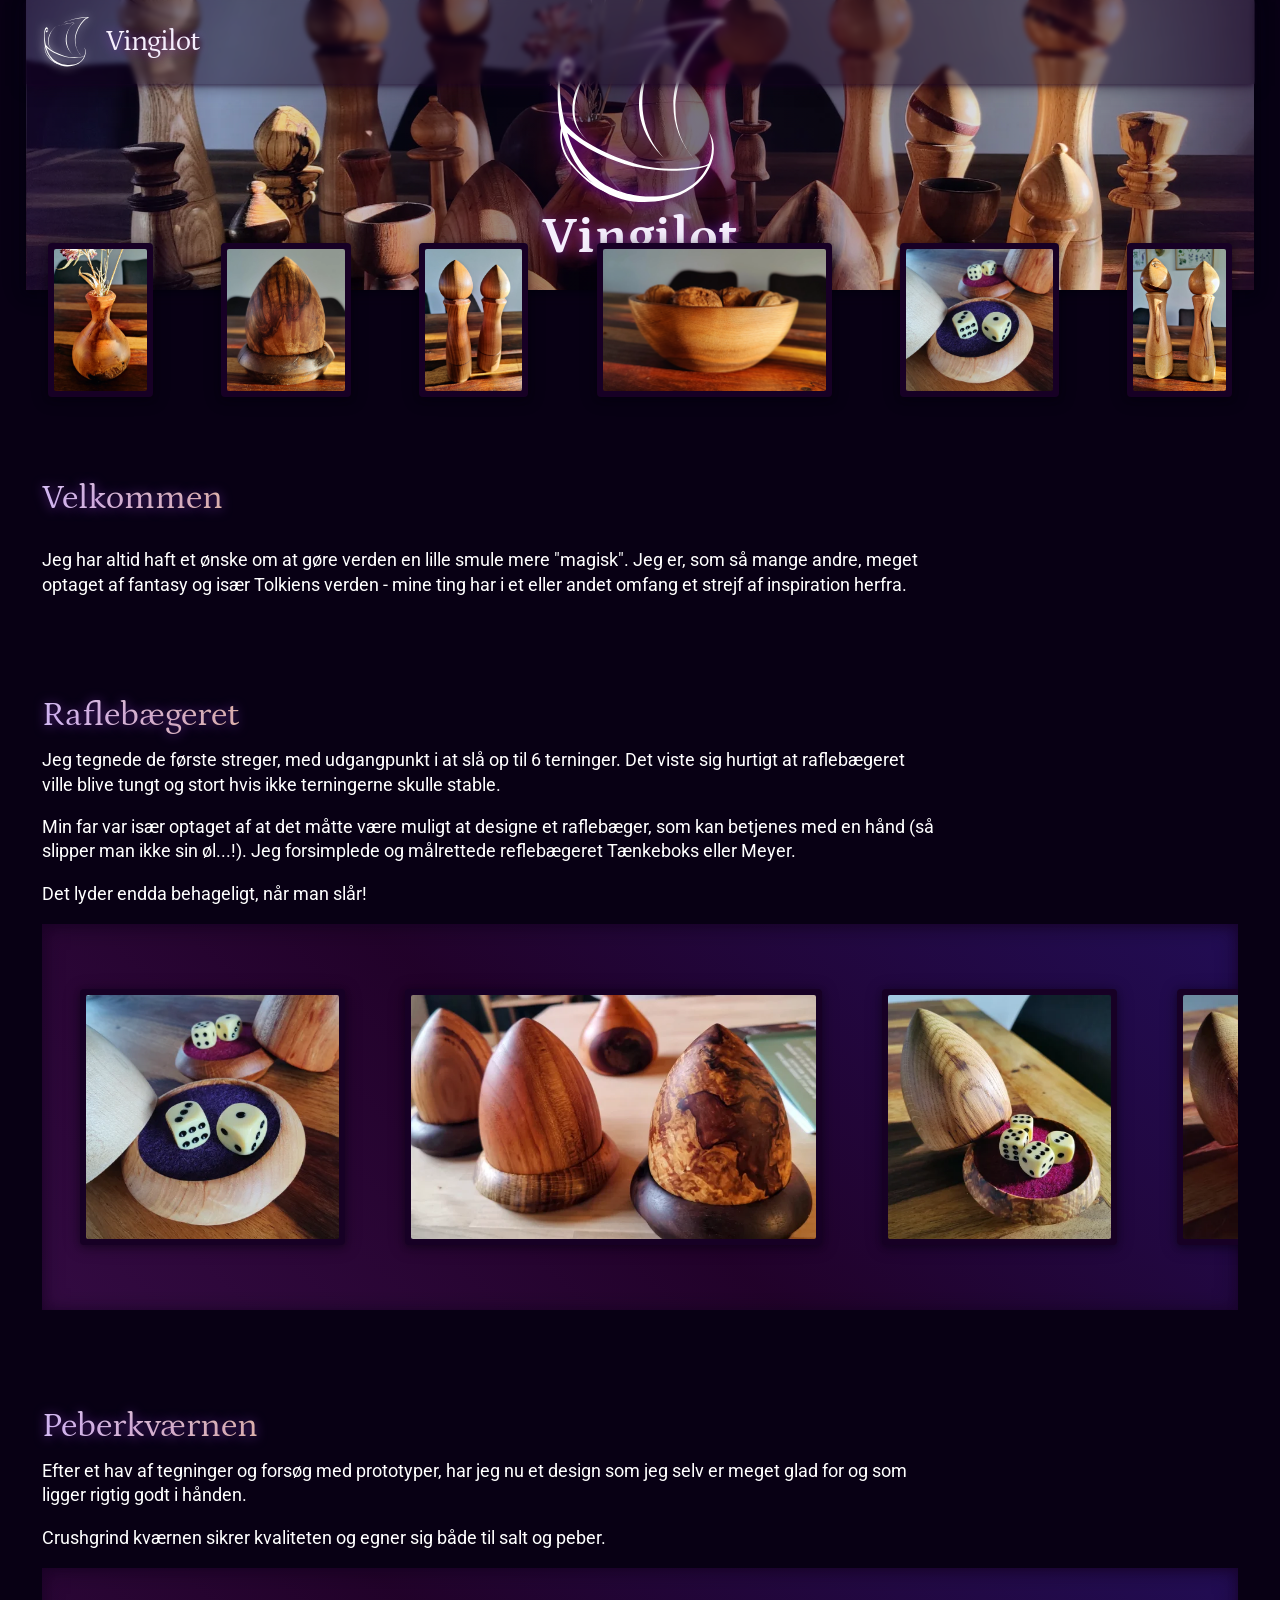
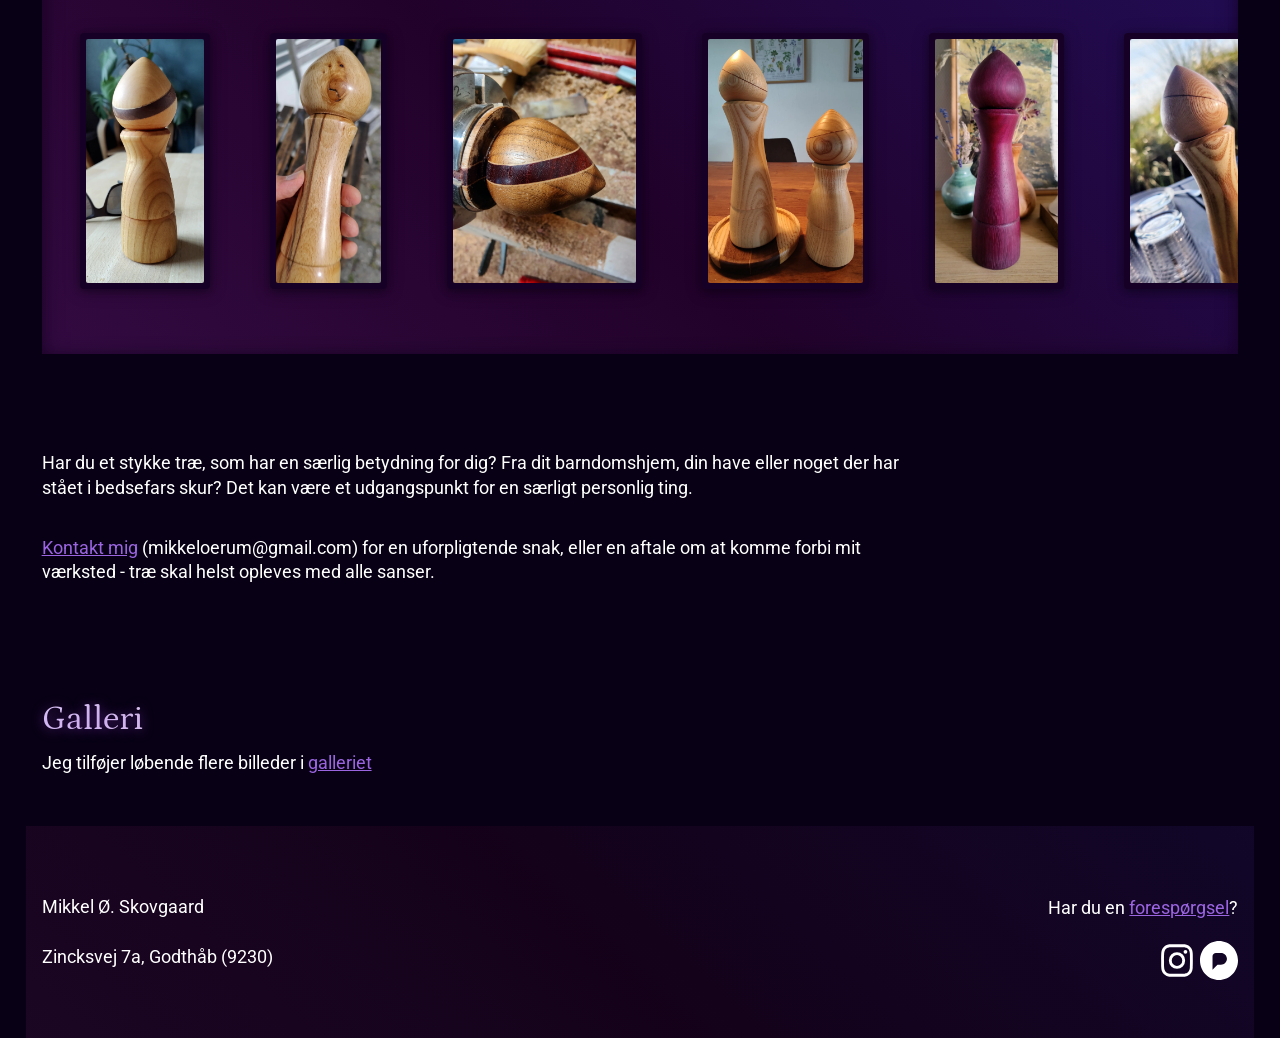
==== commit d85cee9a: "more images added to the gallery" ====
--- a/index.html
+++ b/index.html
@@ -51,7 +51,7 @@
 				</button>
 				<button popovertarget="image6" class="hidden-800"> 
 					<div class="gallery-image-container">
-						<img src="images/gallery/amaranth_grinder.webp" alt="pepper grinder made from a red wood called amaranth" /> 
+						<img src="images/gallery/raffle/raffle_10_small.webp" alt="Raffle cup with purple felt and dice" /> 
 					</div>
 				</button>
 				<button popovertarget="image7" class="hidden-700"> 
@@ -73,7 +73,7 @@
 					<img src="images/gallery/walnut_bowl.webp" alt="walnut bowl with walnuts in" />
 				</div>
 				<div class="popover-image" popover id="image6">
-					<img src="images/gallery/amaranth_grinder.webp" alt="pepper grinder made from a red wood called amaranth" />
+					<img src="images/gallery/raffle/raffle_10.webp" alt="Raffle cup with purple felt and dice" />
 				</div>
 				<div class="popover-image" popover id="image7">
 					<img src="images/gallery/beech_grinders.webp" alt="pepper grinders made from beech wood. They both have knots and miscolorations" />
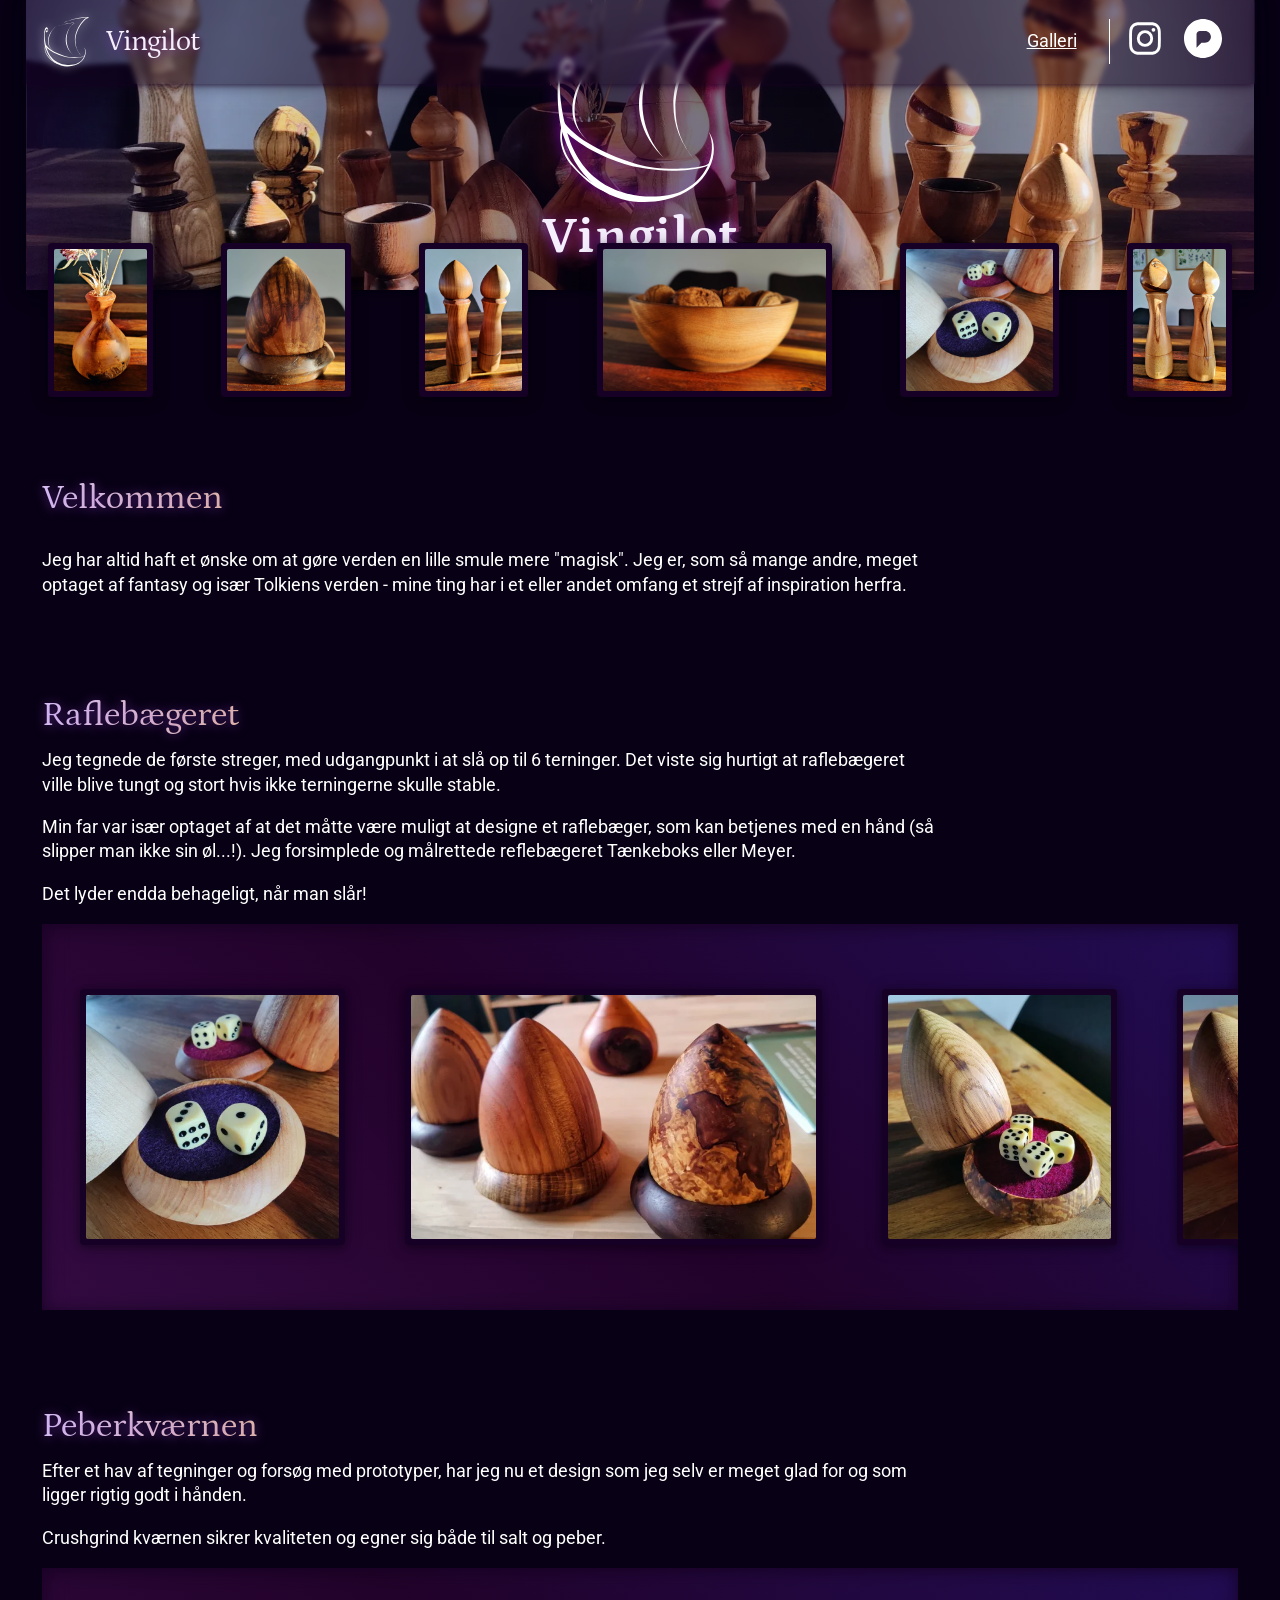
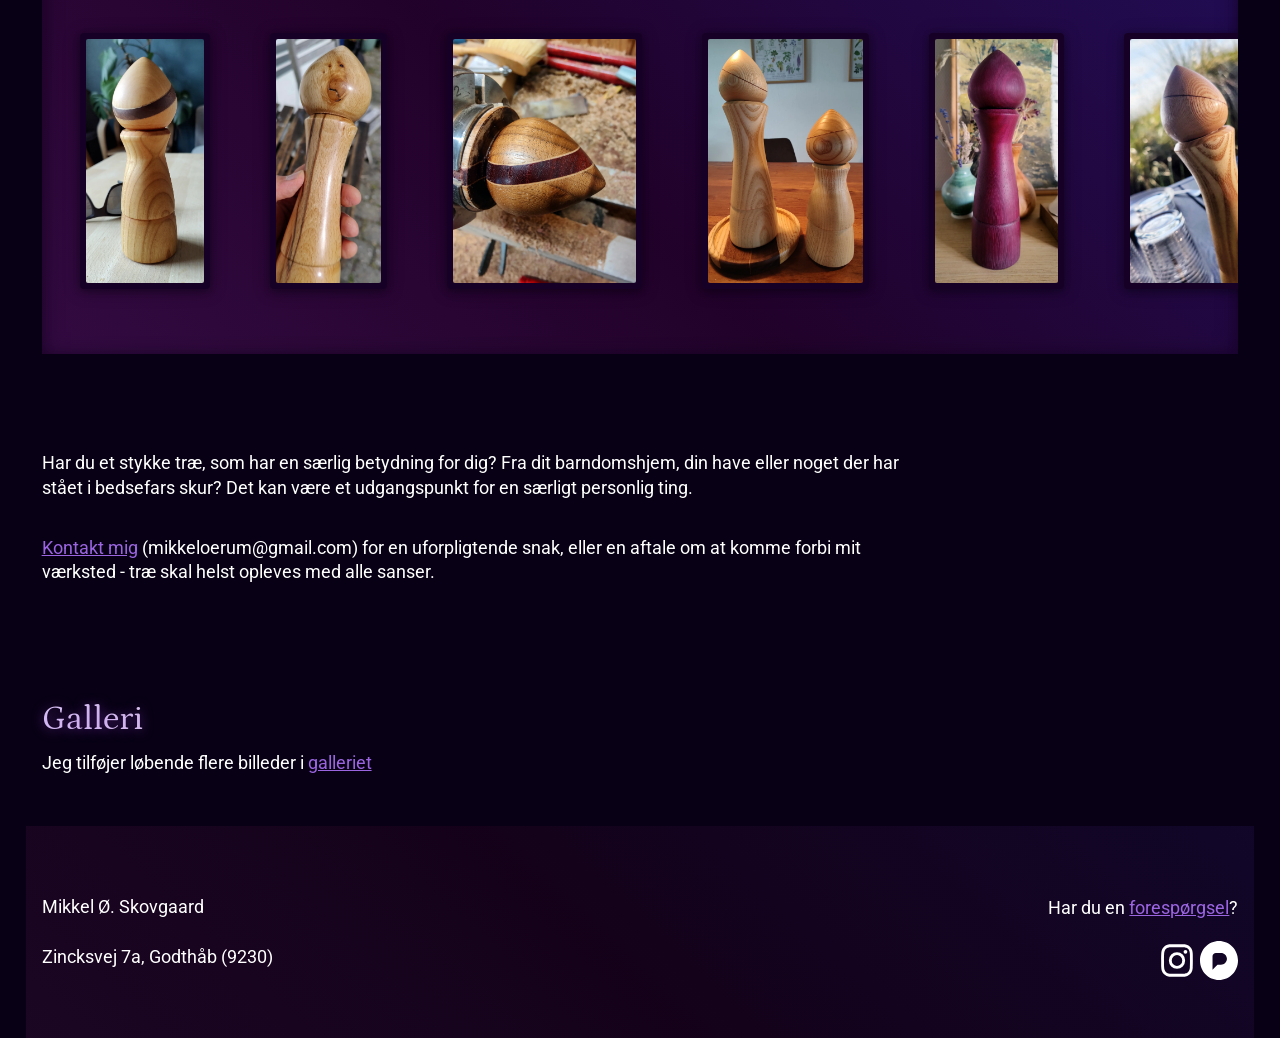
==== commit b413f28d: "galleri link in header" ====
--- a/index.html
+++ b/index.html
@@ -15,7 +15,16 @@
 		<div class="left">
 			<img src="images/vingilot_clean4.svg" alt="Vingilot logo, a ship">
 			<h2>Vingilot</h2>
-		</div>	
+		</div>
+		<div class="right">
+			<div class="pages">
+				<a href="pages/gallery.html">Galleri</a>
+			</div>
+			<div class="socials">
+				<a href="https://www.instagram.com/mikkeloerumskp/" target="_blank"><img src="images/instagram-53.svg" /></a>
+				<a href="https://pixelfed.dk/Mikkeloerum" target="_blank"><img src="images/pfed.svg" /></a>
+			</div>
+		</div>
 	</div>
 	<header>
 		<div class="band">
--- a/styles/index.css
+++ b/styles/index.css
@@ -38,15 +38,34 @@
         letter-spacing: -1px;
     }
 
+    a, a:visited {
+        color: #fff;
+    }
+
     img {
         width: 3rem;
         margin-right: 1rem;
         filter: drop-shadow(0 0 .3rem rgb(255, 255, 255));
     }
 
-    .left {
+    .left, .right {
         display: flex;
         align-items: center;
+    }
+
+    .right {
+        justify-content: flex-end;
+    }
+
+    .socials {
+        border-left: 1px solid #fff;
+        padding-left: 1rem;
+        margin-left: 2rem;
+
+        img {
+            width: 2.4rem;
+            filter: none;
+        }
     }
 }
 
@@ -382,4 +401,18 @@
             font-size: 0.9rem;
         }
     }
+
+    .header-menu {
+        img {
+            margin: 0;
+        }
+
+        .socials {
+            margin-left: 1rem;
+
+            img {
+                width: 2rem;
+            }
+        }
+    }
 }
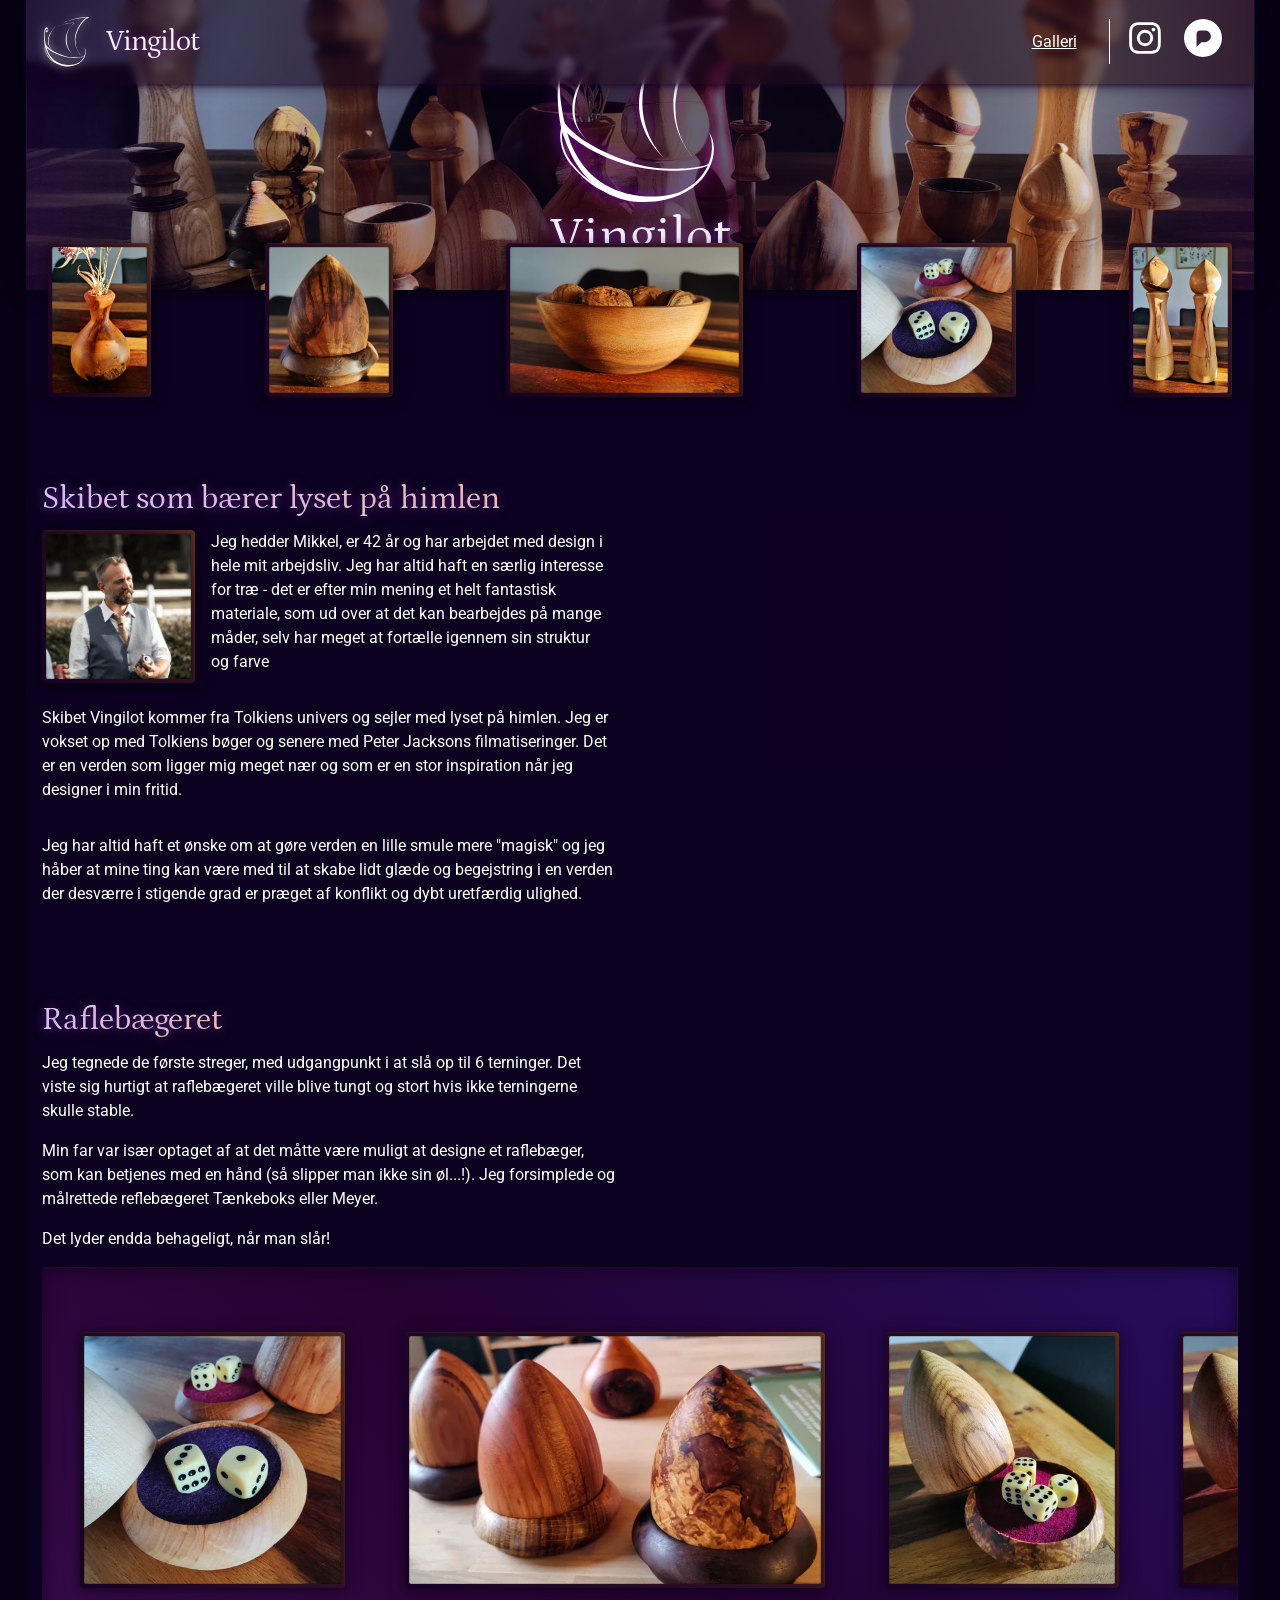
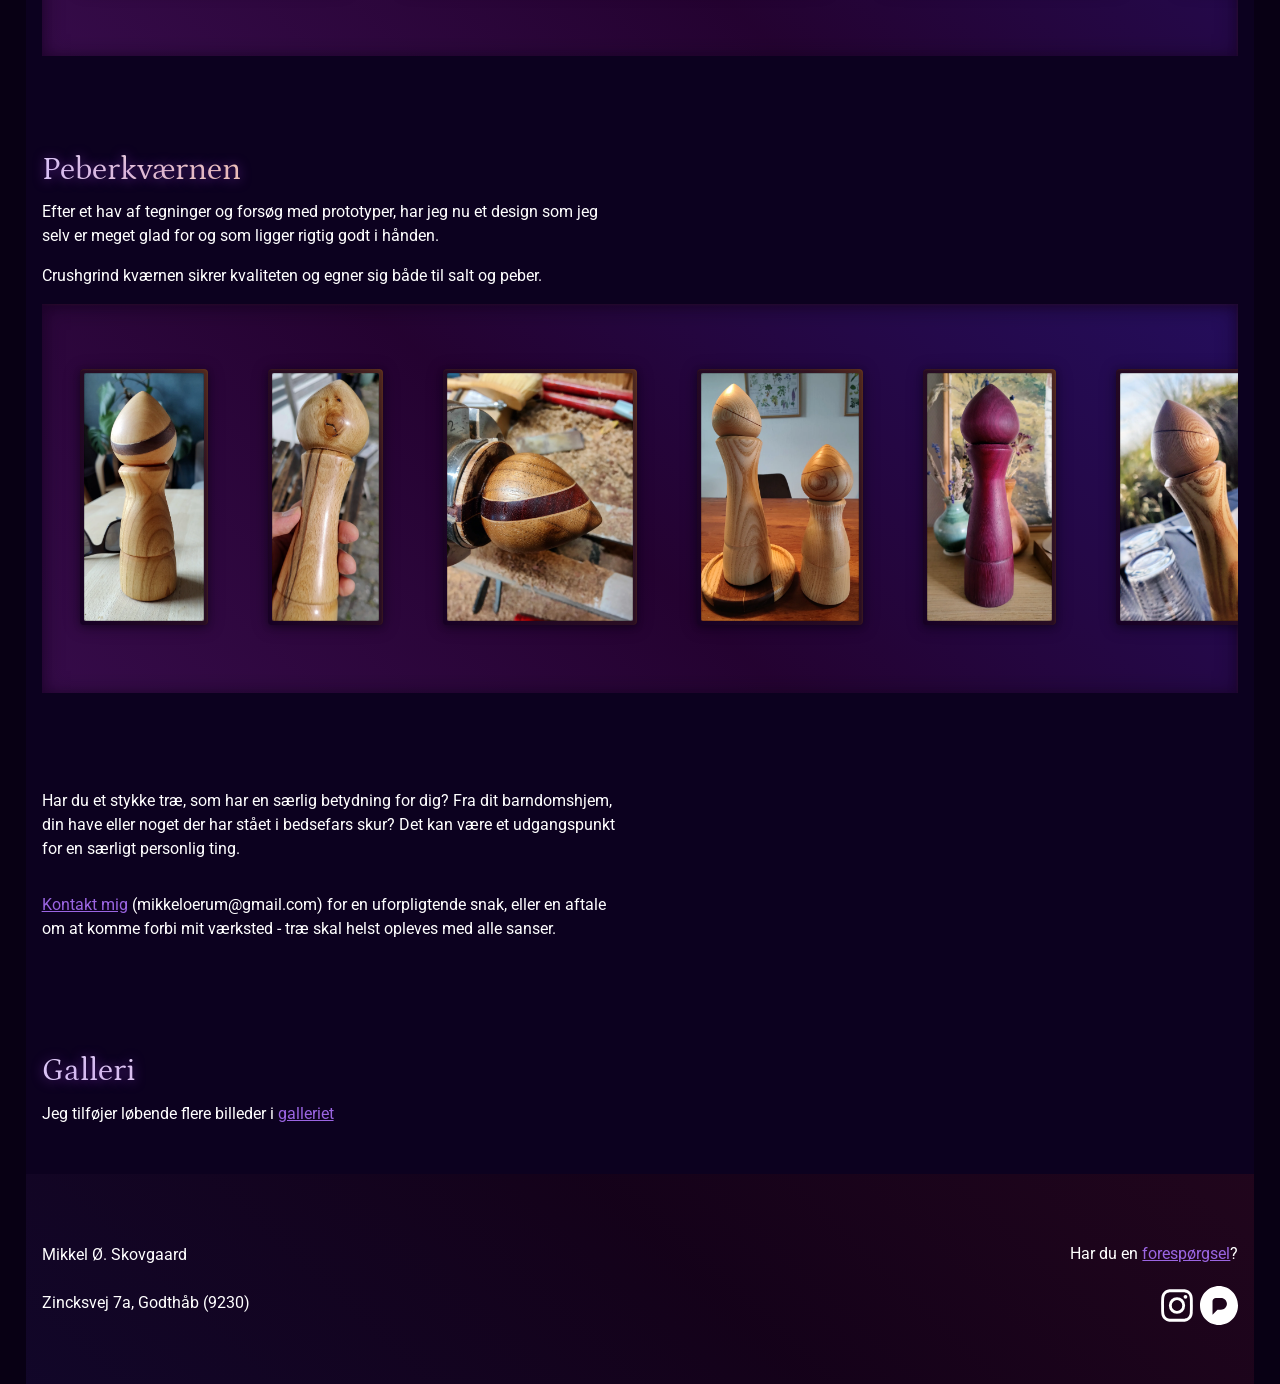
==== commit 1179229e: "light and intro" ====
--- a/index.html
+++ b/index.html
@@ -38,7 +38,7 @@
 	<section class="band main-content">
 		<div class="content">
 			<div class="header-gallery">
-				<button popovertarget="image1"> 
+				<button popovertarget="image1" class="hidden-500"> 
 					<div class="gallery-image-container">
 						<img src="images/gallery/vase.webp" alt="turned vase" />
 					</div>
@@ -48,12 +48,7 @@
 						<img src="images/gallery/raffle_knot.webp" alt="raffle cup made from wood. It looks a bit like an acorn" /> 
 					</div>
 				</button>
-				<button popovertarget="image4"> 
-					<div class="gallery-image-container">
-						<img src="images/gallery/cherry_grinders.webp" alt="2 pepper grinders made from smoked cherry wood" /> 
-					</div>
-				</button>
-				<button popovertarget="image5" class="hidden-600"> 
+				<button popovertarget="image5"> 
 					<div class="gallery-image-container">
 						<img src="images/gallery/walnut_bowl.webp" alt="walnut bowl with walnuts in" /> 
 					</div>
@@ -93,9 +88,18 @@
 	<section class="band">
 		<div class="content text">
 			<div>
-				<h2>Velkommen</h2>
-			</div>
-			<p>Jeg har altid haft et ønske om at gøre verden en lille smule mere "magisk". Jeg er, som så mange andre, meget optaget af fantasy og især Tolkiens verden - mine ting har i et eller andet omfang et strejf af inspiration herfra.</p>
+				<h2>Skibet som bærer lyset på himlen</h2>
+			</div>
+			<div class="mixed-content">
+				<div class="inline-image">
+					<div class="gallery-image-container">
+						<img src="images/mikkel_casual.webp" alt="A picture of me" /> 
+					</div>
+				</div>
+				<p>Jeg hedder Mikkel, er 42 år og har arbejdet med design i hele mit arbejdsliv. Jeg har altid haft en særlig interesse for træ - det er efter min mening et helt fantastisk materiale, som ud over at det kan bearbejdes på mange måder, selv har meget at fortælle igennem sin struktur og farve</p>
+			</div>
+			<p>Skibet Vingilot kommer fra Tolkiens univers og sejler med lyset på himlen. Jeg er vokset op med Tolkiens bøger og senere med Peter Jacksons filmatiseringer. Det er en verden som ligger mig meget nær og som er en stor inspiration når jeg designer i min fritid.</p>
+			<p>Jeg har altid haft et ønske om at gøre verden en lille smule mere "magisk" og jeg håber at mine ting kan være med til at skabe lidt glæde og begejstring i en verden der desværre i stigende grad er præget af konflikt og dybt uretfærdig ulighed.</p>
 		</div>
     </section>
 	<section class="band">
--- a/styles/index.css
+++ b/styles/index.css
@@ -24,12 +24,13 @@
     position: fixed;
     top: 0;
     padding: 1rem;
-    background-color: rgba(18, 2, 32, 0.456);
+    background-color: rgba(18, 2, 32, 0.588);
+    background-image: linear-gradient(66deg, rgba(21, 2, 32, 0), rgba(233, 149, 14, 0.056) 80%, rgba(233, 149, 14, 0.075));
     z-index: 8;
     display: flex;
     justify-content: space-between;
-    backdrop-filter: blur(0.15rem);
-    box-shadow: 0 2px 4px rgba(26, 0, 41, 0.453), 0 2px 14px rgba(17, 0, 27, 0.511);
+    backdrop-filter: blur(0.22rem);
+    box-shadow: 0 2px 4px rgba(26, 0, 41, 0.621), 0 2px 14px rgba(17, 0, 27, 0.601);
 
     h2 {
         margin: 0;
@@ -71,7 +72,7 @@
 
 header {
     max-width: 1920px;
-    background-image: radial-gradient(circle,rgba(11, 1, 24, 0.551) 12%, rgba(11, 1, 24, 0) 67%, rgba(28, 2, 51, 0.541) 100%), url(../images/vingi_bg.webp);
+    background-image: radial-gradient(circle,rgba(11, 1, 24, 0.626) 15%, rgba(11, 1, 24, 0.118) 67%, rgba(28, 2, 51, 0.674) 100%), url(../images/vingi_bg.webp);
     background-size: cover;
     background-position: center;
     box-shadow: 0px 2px 6px #03000836, 0px 2px 12px #05000f5d, 0px 2px 24px #0a01202c;
@@ -98,6 +99,10 @@
     }
 }
 
+section {
+    background-color: #1e064637;
+}
+
 section, header, footer, .header-menu {
     width: clamp(360px, 96vw, 1800px);
 }
@@ -128,21 +133,24 @@
 
 .content h2 {
     display: inline-block;
-	background: linear-gradient(90deg, #dac7f5, #e4bea4);
+	background: linear-gradient(90deg, #e1d1f7, #f5cdb2);
 	background-clip: text;
 	-webkit-text-fill-color: transparent;
 }
 
 p, a {
     font-family: 'Roboto', sans-serif;
-    line-height: 1.4em;
-    max-width: 56rem;
-    font-size: 1.1rem;
+    line-height: 1.5em;
+    max-width: 36rem;
+    font-size: 1rem;
+    text-wrap: pretty;
 }
 
 a, a:visited {
     color: #9b65e2;
     text-decoration: underline;
+    text-underline-position: from-font;
+    text-decoration-skip-ink: auto;
 }
 
 a:hover {
@@ -161,7 +169,7 @@
 
 h1 {
     font-size: clamp(2rem, calc(2.8vw + 1rem), 4rem);
-    font-weight: 700;
+    font-weight: 400;
     margin-top: 0;
     margin-bottom: 0.5rem;
 }
@@ -169,12 +177,26 @@
 h2 {
     margin-top: 2rem;
     margin-bottom: 0.8rem;
-    font-size: 2.2rem;
+    font-size: 2rem;
     font-weight: 400;
 }
 
 h2 + p {
     margin-top: 0;
+}
+
+.inline-image {
+    display: inline-block;
+    margin-right: 1rem;
+}
+
+.mixed-content {
+    display: flex;
+    max-width: 36rem;
+
+    p {
+        margin-top: 0;
+    }
 }
 
 .header-gallery {
@@ -192,7 +214,7 @@
     max-width: 100%;
     background-image: linear-gradient(43deg,#801d945b,#4c044e5f 46%,#5828dd51);
     padding: 4rem 2rem;
-    box-shadow: inset 0 2px 8px rgba(26, 0, 41, 0.474), inset 0 2px 20px rgba(17, 0, 27, 0.618);
+    box-shadow: inset 0 2px 8px rgba(26, 0, 41, 0.474), inset 0 2px 20px rgba(17, 0, 27, 0.618), inset -1px 1px 3px -1px rgba(233, 149, 14, 0.214);
     margin-bottom: 2rem;
 
     .gallery-image-container {
@@ -209,28 +231,34 @@
 .gallery-image-container {
     display: inline-block;
     height: clamp(128px, 12vw, 256px);
-    border: 6px solid rgb(23, 0, 37);
+    padding: 4px;
     border-radius: 4px;
-    box-shadow: 0px 2px 6px #03000849, 0px 2px 16px #05000f5b;
+    box-shadow: 0px 2px 6px #03000849, 0px 2px 16px #05000f5b, inset -1px 1px 3px -1px rgba(233, 149, 14, 0.2);
     cursor: pointer;
     background-color: rgb(23, 0, 37);
+    background-image: linear-gradient(66deg, rgba(21, 2, 32, 0), rgba(233, 149, 14, 0.127) 80%, rgba(233, 149, 14, 0.274));
 
     img {
         max-height: 100%;
         border-radius: 2px;
+        outline: 1px solid #0700002c;
+        outline-offset: -1px;
+        display: flex;
     }
 }
 
 .popover-image {
-    padding: 0;
-    border: 6px solid rgb(23, 0, 37);
-    border-radius: 4px;
-    box-shadow: 0px 2px 6px #030008a1, 0px 2px 16px 3px #05000f57, 0px 2px 24px 12px #0a012044;
+    padding: 6px;
+    display: flex;
+    border-radius: 8px;
+    box-shadow: 0px 2px 6px #030008a1, 0px 2px 16px 3px #05000f61, 0px 2px 24px 12px #0a012058, inset -1px 1px 3px -1px rgba(233, 149, 14, 0.2);
     transition: opacity .4s, translate .4s, overlay .4s allow-discrete, display .4s allow-discrete;
     opacity: 0;
     translate: 0 5em;
     background-color: rgb(23, 0, 37);
+    background-image: linear-gradient(66deg, rgba(21, 2, 32, 0), rgba(233, 149, 14, 0.127) 80%, rgba(233, 149, 14, 0.17));
     content-visibility: hidden;
+    border: none;
 
     &:popover-open {
         opacity: 1;
@@ -241,6 +269,9 @@
     img {
         max-width: 84vw;
         max-height: 84vh;
+        border-radius: 4px;
+        outline: 1px solid #0700005f;
+        outline-offset: -1px;
     }
 }
 
@@ -308,7 +339,7 @@
 
 footer {
     background-color: #06010c;
-    background-image: linear-gradient(43deg,#801d942b,#4c044e34 46%,#5828dd23);
+    background-image: linear-gradient(223deg,#a21b6c2b,#4c044e34 46%,#5828dd23);
     padding: 2rem 0;
     width: 100%;
 
@@ -333,6 +364,12 @@
 
 .right {
     text-align: right;
+}
+
+@media (max-width: 500px) {
+    .hidden-500 {
+        display: none;
+    }
 }
 
 @media (max-width: 600px) {
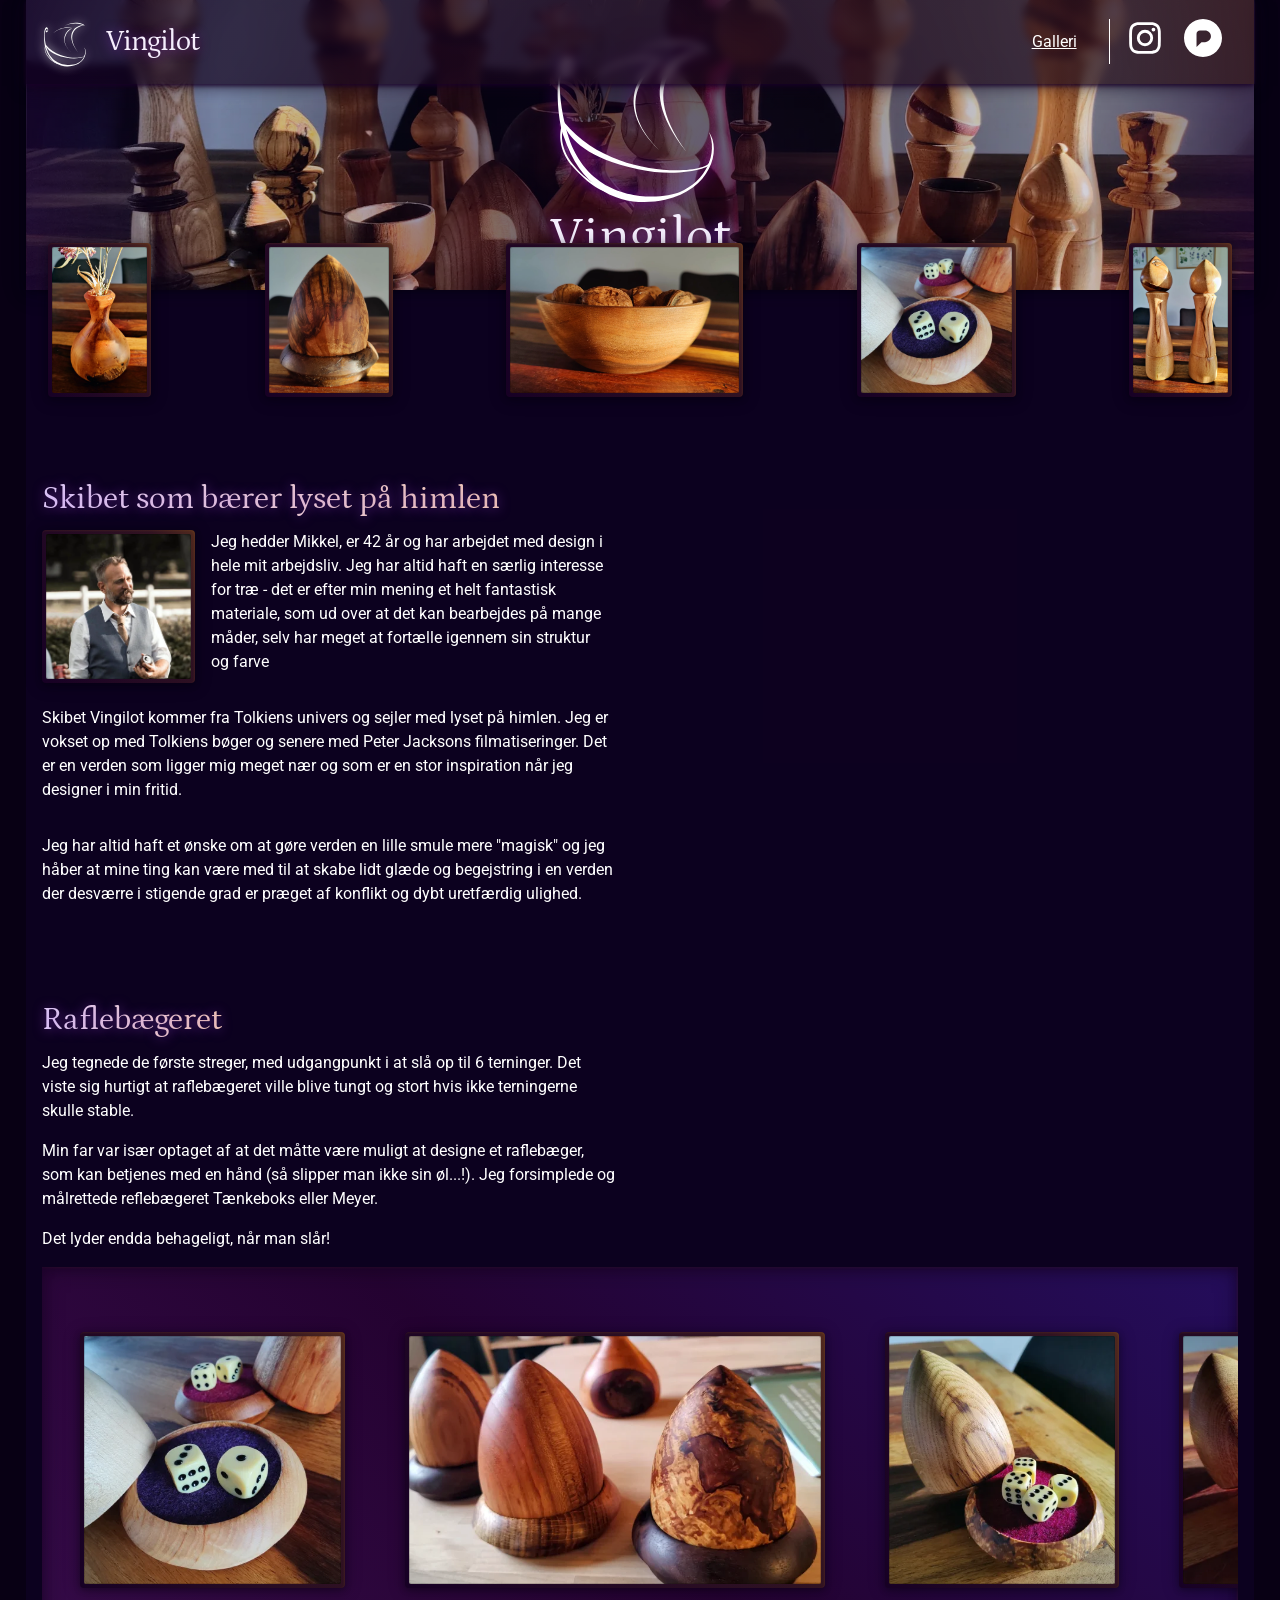
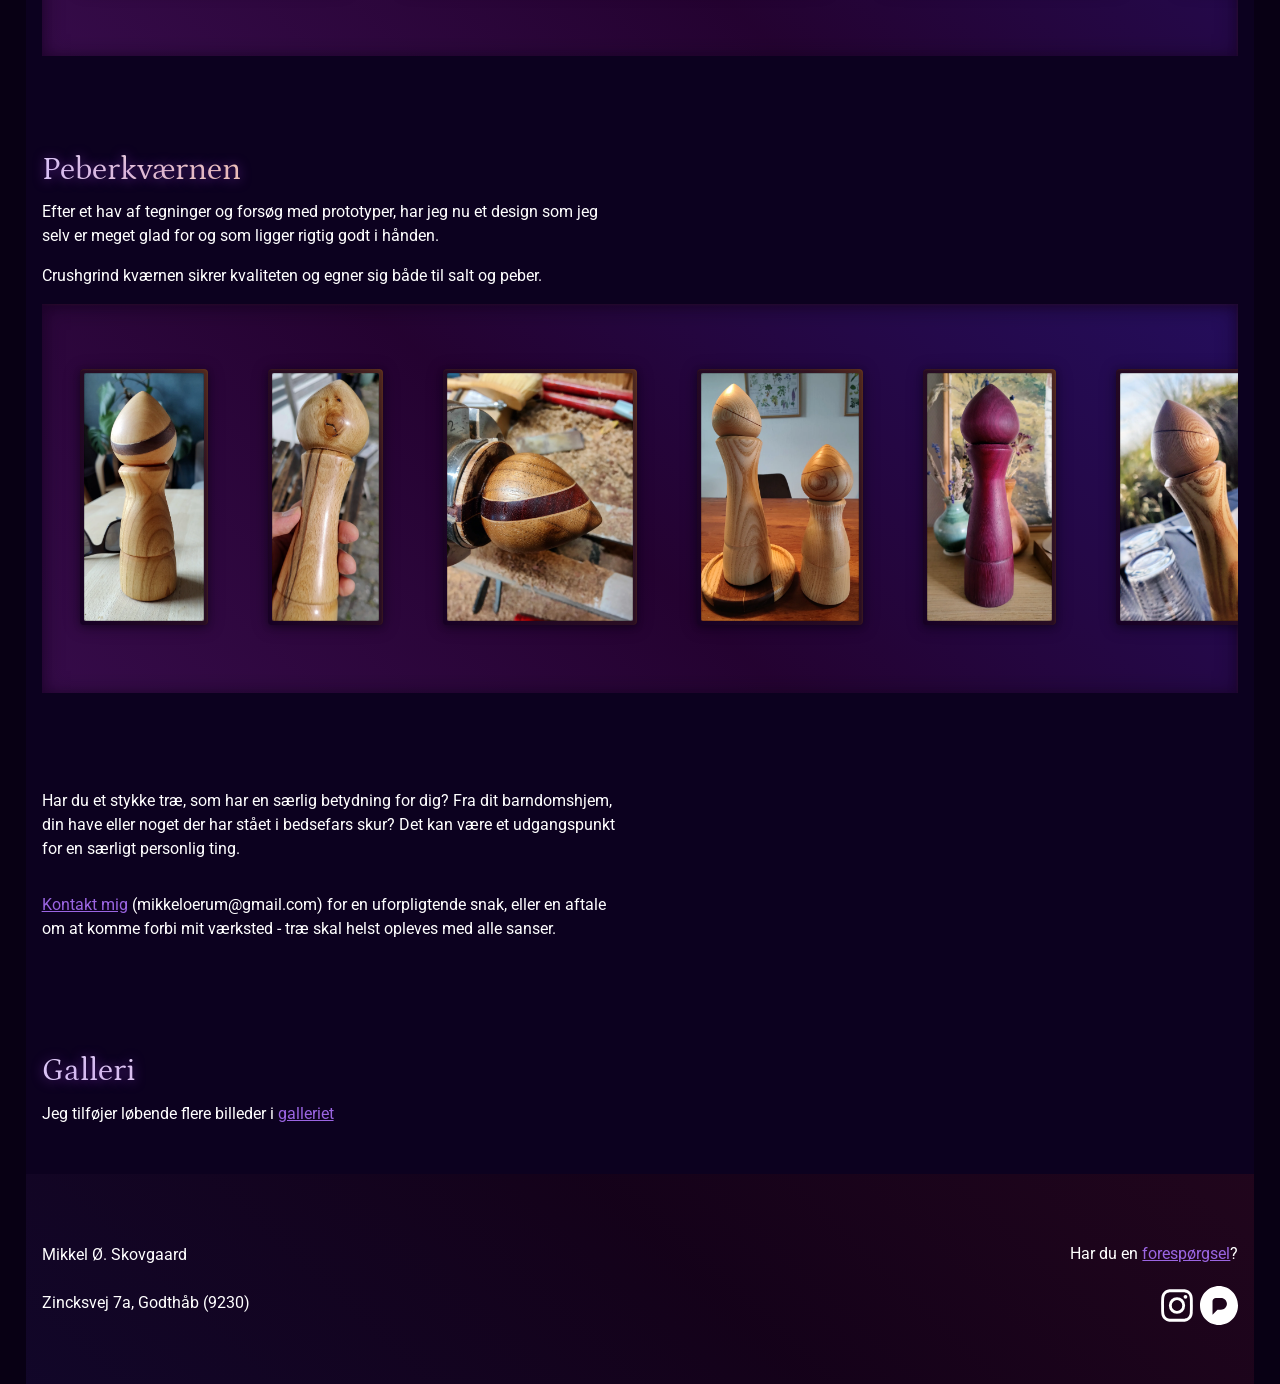
==== commit 5d2ae160: "update logo" ====
--- a/index.html
+++ b/index.html
@@ -13,7 +13,7 @@
 <body>
 	<div class="header-menu">
 		<div class="left">
-			<img src="images/vingilot_clean4.svg" alt="Vingilot logo, a ship">
+			<img src="images/vingilot_clean5.svg" alt="Vingilot logo, a ship">
 			<h2>Vingilot</h2>
 		</div>
 		<div class="right">
@@ -29,7 +29,7 @@
 	<header>
 		<div class="band">
 			<div class="content">
-				<img src="images/vingilot_clean4.svg" alt="Vingilot logo, a ship">
+				<img src="images/vingilot_clean5.svg" alt="Vingilot logo, a ship">
 				<h1>Vingilot</h1>
 			</div>
 		</div>
--- a/styles/index.css
+++ b/styles/index.css
@@ -24,13 +24,13 @@
     position: fixed;
     top: 0;
     padding: 1rem;
-    background-color: rgba(18, 2, 32, 0.588);
-    background-image: linear-gradient(66deg, rgba(21, 2, 32, 0), rgba(233, 149, 14, 0.056) 80%, rgba(233, 149, 14, 0.075));
+    background-color: rgba(18, 2, 32, 0.7);
+    background-image: linear-gradient(66deg, rgba(21, 2, 32, 0), rgba(233, 149, 14, 0.056) 80%, rgba(233, 149, 14, 0.133));
     z-index: 8;
     display: flex;
     justify-content: space-between;
-    backdrop-filter: blur(0.22rem);
-    box-shadow: 0 2px 4px rgba(26, 0, 41, 0.621), 0 2px 14px rgba(17, 0, 27, 0.601);
+    backdrop-filter: blur(0.28rem);
+    box-shadow: 0 2px 4px rgba(26, 0, 41, 0.8), 0 2px 16px rgba(17, 0, 27, 0.7);
 
     h2 {
         margin: 0;
@@ -79,7 +79,7 @@
     position: relative;
     z-index: 0;
     width: 100%;
-    aspect-ratio: 2.1;
+    aspect-ratio: 2.6;
     flex-direction: column;
     display: flex;
 
@@ -366,6 +366,14 @@
     text-align: right;
 }
 
+@media (max-width: 400px) {
+    .header-menu {
+        h2 {
+            font-size: 1.4rem;
+        }
+    }
+}
+
 @media (max-width: 500px) {
     .hidden-500 {
         display: none;
@@ -378,6 +386,12 @@
     }
 }
 
+@media (max-width: 920px) {
+    header {
+        aspect-ratio: 2.2;
+    }
+}
+
 @media (max-width: 800px) {
     .hidden-800 {
         display: none;
@@ -409,10 +423,6 @@
 
     header {
         aspect-ratio: 1.2;
-    }
-
-    .gallery-image-container, .popover-image {
-        border-width: 4px;
     }
 
     .gallery {
@@ -423,7 +433,7 @@
     }
 
     .popover-image img {
-        max-width: 96vw;
+        max-width: 92vw;
     }
 
     .content.text {
